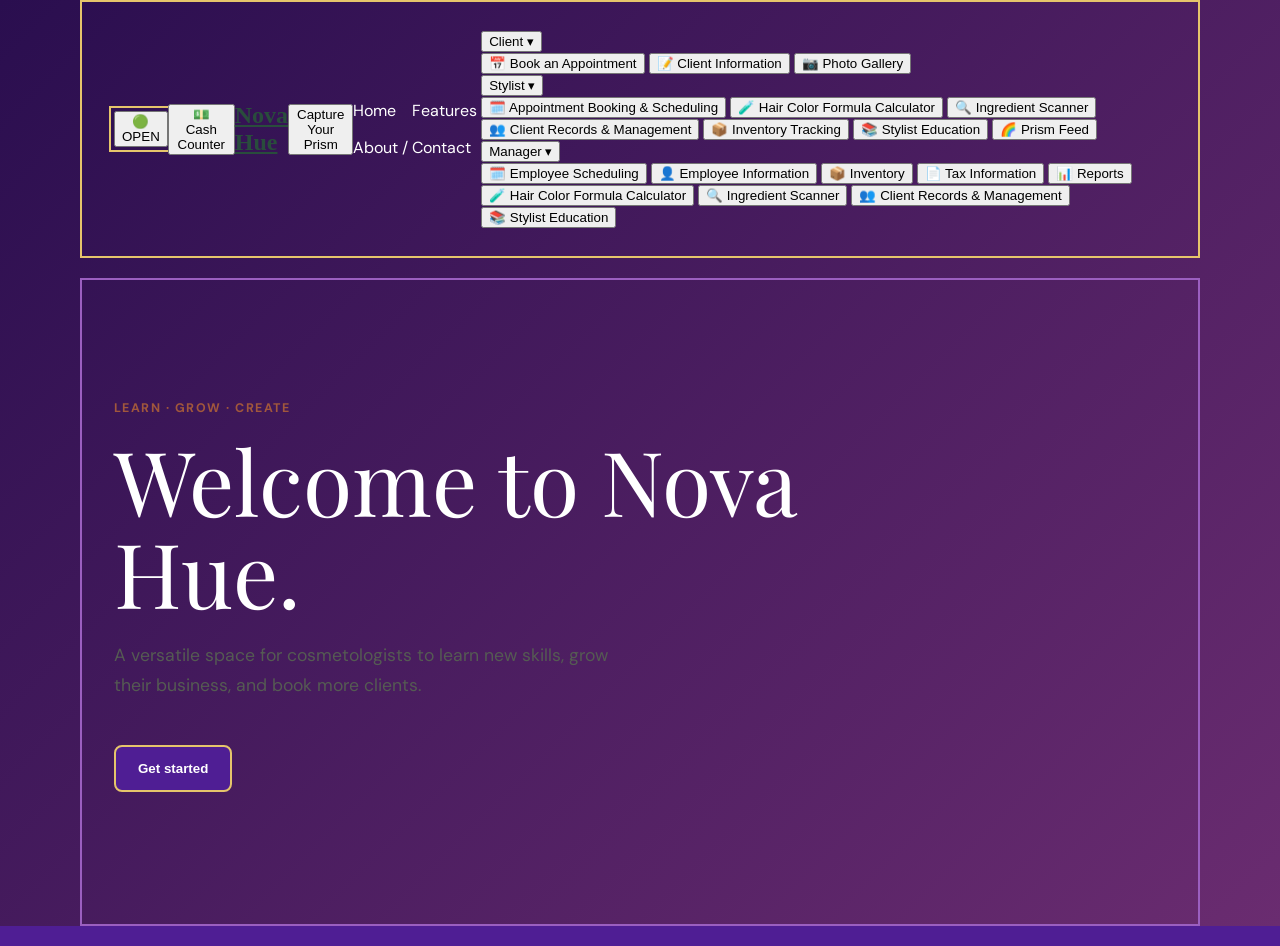
==== index.html @ be26454b "Update print statement from 'Hello' to 'Goodbye'" ====
<!DOCTYPE html>
<html lang="en">
<head>
  <meta charset="UTF-8">
  <meta name="viewport" content="width=device-width, initial-scale=1.0">
  <title>Nova Hue | Capture Your Prism</title>
  <link rel="stylesheet" href="style.css">
</head>
<body>
  <header>
    <button class="status-button" id="store-status-btn" type="button">
      🟢 <span id="status-text">OPEN</span>
    </button>
    <button class="cash-button" id="cash-counter-btn" type="button">
      💵 Cash Counter
    </button>
    <a class="brand" href="index.html">Nova Hue</a>
    <div class="tagline">
      <button id="open-gallery" type="button">Capture Your Prism</button>
    </div>
    <nav class="page-nav" aria-label="Site pages">
      <a href="index.html" aria-current="page">Home</a>
      <a href="features.html">Features</a>
      <a href="contact.html">About / Contact</a>
    </nav>
    <nav class="modes-container" aria-label="Feature menus">
      <div class="mode-item">
        <button class="mode-toggle" type="button" aria-expanded="false" aria-controls="client-dropdown">Client ▾</button>
        <div class="dropdown" id="client-dropdown">
          <button data-feature="booking">📅 Book an Appointment</button>
          <button data-feature="client">📝 Client Information</button>
          <button data-feature="gallery">📷 Photo Gallery</button>
        </div>
      </div>
      <div class="mode-item">
        <button class="mode-toggle" type="button" aria-expanded="false" aria-controls="stylist-dropdown">Stylist ▾</button>
        <div class="dropdown" id="stylist-dropdown">
          <button data-feature="booking">🗓️ Appointment Booking & Scheduling</button>
          <button data-feature="calculator">🧪 Hair Color Formula Calculator</button>
          <button data-feature="scanner">🔍 Ingredient Scanner</button>
          <button data-feature="records">👥 Client Records & Management</button>
          <button data-feature="inventory">📦 Inventory Tracking</button>
          <button data-feature="education">📚 Stylist Education</button>
          <button data-feature="feed">🌈 Prism Feed</button>
        </div>
      </div>
      <div class="mode-item">
        <button class="mode-toggle" type="button" aria-expanded="false" aria-controls="manager-dropdown">Manager ▾</button>
        <div class="dropdown" id="manager-dropdown">
          <button data-feature="schedule">🗓️ Employee Scheduling</button>
          <button data-feature="employees">👤 Employee Information</button>
          <button data-feature="inventory">📦 Inventory</button>
          <button data-feature="taxes">📄 Tax Information</button>
          <button data-feature="reports">📊 Reports</button>
          <button data-feature="calculator">🧪 Hair Color Formula Calculator</button>
          <button data-feature="scanner">🔍 Ingredient Scanner</button>
          <button data-feature="records">👥 Client Records & Management</button>
          <button data-feature="education">📚 Stylist Education</button>
        </div>
      </div>
    </nav>
  </header>

  <main>
    <p class="eyebrow">Learn · Grow · Create</p>
    <h1>Welcome to Nova Hue.</h1>
    <p class="intro">
      A versatile space for cosmetologists to learn new skills,
      grow their business, and book more clients.
    </p>
    <button class="button" id="get-started" type="button">Get started</button>
  </main>

  <div class="panel-backdrop" id="backdrop" hidden>
    <section class="panel" role="dialog" aria-modal="true" aria-labelledby="panel-title" tabindex="-1">
      <button class="close" id="close-panel" aria-label="Close dialog">✕</button>
      <h2 id="panel-title"></h2>
      <div id="panel-body"></div>
    </section>
  </div>

  <script>
    'use strict';

    // Local browser demo only. Do not store real client health,
    // payment, or private employee data here.
    const $ = id => document.getElementById(id);
    const backdrop = $('backdrop');
    const body = $('panel-body');

    const keys = {
      booking: 'novahue-demo-bookings',
      inventory: 'novahue-demo-inventory',
      employees: 'novahue-demo-employees',
      schedule: 'novahue-demo-shifts',
      feed: 'novahue-demo-posts',
      gallery: 'novahue-demo-gallery',
      records: 'novahue-demo-records',
      expenses: 'novahue-demo-expenses'
    };

    function load(k) {
      try {
        return JSON.parse(localStorage.getItem(keys[k])) || [];
      } catch {
        return [];
      }
    }

    function save(k, v) {
      try {
        localStorage.setItem(keys[k], JSON.stringify(v));
        return true;
      } catch {
        alert('Browser storage is full or unavailable. Your changes were not saved.');
        return false;
      }
    }

    function escapeHTML(s) {
      return String(s ?? '').replace(/[&<>"']/g, c => ({
        '&': '&amp;',
        '<': '&lt;',
        '>': '&gt;',
        '"': '&quot;',
        "'": '&#39;'
      }[c]));
    }

    function closeMenus() {
      document.querySelectorAll('.dropdown').forEach(m => m.classList.remove('open'));
      document.querySelectorAll('.mode-toggle').forEach(b => b.setAttribute('aria-expanded', 'false'));
    }

    document.querySelectorAll('.mode-toggle').forEach(btn => {
      btn.addEventListener('click', e => {
        e.stopPropagation();
        let menu = $(btn.getAttribute('aria-controls'));
        let open = menu.classList.contains('open');
        closeMenus();
        if (!open) {
          menu.classList.add('open');
          btn.setAttribute('aria-expanded', 'true');
        }
      });
    });

    document.addEventListener('click', e => {
      if (!e.target.closest('.mode-item')) closeMenus();
    });

    document.addEventListener('keydown', e => {
      if (e.key === 'Escape') {
        closeMenus();
        closePanel();
      }
      if (e.key === 'Tab' && backdrop.classList.contains('open')) {
        const items = [...backdrop.querySelectorAll('button,input,select,textarea,a[href],[tabindex]:not([tabindex="-1"])')]
          .filter(x => !x.disabled && x.getClientRects().length);
        if (items.length) {
          let first = items[0], last = items[items.length - 1];
          if (e.shiftKey && document.activeElement === first) {
            e.preventDefault();
            last.focus();
          } else if (!e.shiftKey && document.activeElement === last) {
            e.preventDefault();
            first.focus();
          }
        }
      }
    });

    let returnFocus = null;

    function openPanel(title, markup, setup) {
      returnFocus = document.activeElement;
      closeMenus();
      $('panel-title').textContent = title;
      body.innerHTML = markup;
      backdrop.hidden = false;
      backdrop.classList.add('open');
      document.body.style.overflow = 'hidden';
      if (setup) setup();
      $('close-panel').focus();
    }

    function closePanel() {
      if (!backdrop.classList.contains('open')) return;
      backdrop.classList.remove('open');
      backdrop.hidden = true;
      document.body.style.overflow = '';
      if (returnFocus && returnFocus.isConnected) returnFocus.focus();
    }

    $('close-panel').onclick = closePanel;
    backdrop.addEventListener('click', e => {
      if (e.target === backdrop) closePanel();
    });

    function field(label, id, type = 'text', required = true) {
      return `<label class="field"><span>${label}</span><input id="${id}" type="${type}" ${required ? 'required' : ''}></label>`;
    }

    function list(k, render) {
      return load(k).map((x, i) =>
        `<div class="item">${render(x)} <button class="secondary" data-delete="${i}">Delete</button></div>`
      ).join('') || '<p class="note">Nothing saved in this browser yet.</p>';
    }

    function deletions(k, rerender) {
      body.querySelectorAll('[data-delete]').forEach(b => {
        b.onclick = () => {
          let a = load(k);
          a.splice(Number(b.dataset.delete), 1);
          save(k, a);
          rerender();
        };
      });
    }

    function booking() {
      const render = () => openPanel('Appointment Booking', `
        <p class="note">Demo bookings are stored only in this browser. They do not reserve a real appointment.</p>
        <form id="booking-form">
          ${field('Name', 'b-name')}
          ${field('Date', 'b-date', 'date')}
          ${field('Time', 'b-time', 'time')}
          <label class="field"><span>Service</span>
            <select id="b-service">
              <option>Haircut</option><option>Hair Color</option>
              <option>Highlights</option><option>Consultation</option><option>Other</option>
            </select>
          </label>
          <button class="primary">Save Demo Booking</button>
        </form>
        <h3>Saved Appointments</h3>
        ${list('booking', x => `<strong>${escapeHTML(x.name)}</strong><p>${escapeHTML(x.date)} at ${escapeHTML(x.time)} — ${escapeHTML(x.service)}</p>`)}
      `, () => {
        $('b-date').min = new Date().toISOString().slice(0, 10);
        $('booking-form').onsubmit = e => {
          e.preventDefault();
          let x = {
            name: $('b-name').value.trim(),
            date: $('b-date').value,
            time: $('b-time').value,
            service: $('b-service').value
          };
          if (!x.name || !x.date || !x.time) return;
          save('booking', [...load('booking'), x]);
          render();
        };
        deletions('booking', render);
      });
      render();
    }

    function client() {
      openPanel('Client Information', `
        <p class="note">Privacy notice: This demo does not securely store personal or medical information. Do not enter real client allergies, medications, or other sensitive details.</p>
        <form id="client-form">
          ${field('Name (use a fictional name for testing)', 'c-name')}
          ${field('Email (demo only)', 'c-email', 'email', false)}
          ${field('Phone (demo only)', 'c-phone', 'tel', false)}
          <button class="primary">Save Demo Contact</button>
        </form>
        <p id="client-message" role="status"></p>
      `, () => {
        $('client-form').onsubmit = e => {
          e.preventDefault();
          const name = $('c-name').value.trim();
          if (!name) return;
          $('client-message').textContent = `Demo contact ${name} entered. Sensitive client information is not stored.`;
          $('client-form').reset();
        };
      });
    }

    function gallery() {
      openPanel('Capture Your Prism — Photo Gallery', `
        <p class="note">Choose hairstyle photos to preview. Photos stay on your device and are not uploaded.</p>
        <label class="photo-picker" for="photo-upload">Choose a Photo</label>
        <input class="visually-hidden-file" type="file" id="photo-upload" accept="image/*" multiple aria-describedby="photo-feedback">
        <p id="photo-feedback" role="status">No photos selected yet.</p>
        <div id="gallery-images" class="actions"></div>
      `, () => {
        $('photo-upload').onchange = e => {
          let count = 0;
          for (const f of e.target.files) {
            if (!f.type.startsWith('image/')) continue;
            const url = URL.createObjectURL(f);
            const img = document.createElement('img');
            img.src = url;
            img.alt = 'Selected hairstyle photo: ' + f.name;
            img.className = 'thumb';
            img.onload = () => URL.revokeObjectURL(url);
            $('gallery-images').append(img);
            count++;
          }
          $('photo-feedback').textContent = count ? `${count} photo(s) selected.` : 'No photos selected yet.';
        };
      });
    }

    function calculator() {
      openPanel('Hair Color Formula Calculator', `
        <p class="note">Mixing math only. Always follow the specific manufacturer's directions and safety guidance.</p>
        ${field('Color amount (grams)', 'color-g', 'number')}
        ${field('Developer ratio (parts developer per 1 part color)', 'dev-ratio', 'number')}
        <button class="primary" id="calculate">Calculate</button>
        <p id="calc-result" role="status"></p>
      `, () => {
        $('color-g').min = '0.01';
        $('color-g').step = 'any';
        $('dev-ratio').min = '0.01';
        $('dev-ratio').step = 'any';
        $('dev-ratio').value = '2';
        $('calculate').onclick = () => {
          let c = Number($('color-g').value), r = Number($('dev-ratio').value);
          $('calc-result').textContent = c > 0 && r > 0
            ? `Use ${c.toFixed(1)} g color + ${(c*r).toFixed(1)} g developer = ${(c*(1+r)).toFixed(1)} g total.`
            : 'Enter positive numbers for both fields.';
        };
      });
    }

    function scanner() {
      openPanel('Ingredient Scanner', `
        <p class="note">This is a manual ingredient search demo, not a verified product barcode scanner or safety assessment.</p>
        ${field('Paste an ingredient list', 'ingredient-list')}
        <button class="primary" id="scan">Find Common Ingredients</button>
        <div id="scan-results" role="status"></div>
      `, () => {
        $('scan').onclick = () => {
          let text = $('ingredient-list').value.toLowerCase();
          let terms = ['water','glycerin','dimethicone','fragrance','parfum','alcohol denat','hydrogen peroxide','ammonia','ppd','panthenol','citric acid'];
          let found = terms.filter(t => text.includes(t));
          $('scan-results').textContent = found.length
            ? `Found: ${found.join(', ')}. This is not an allergy or product-safety determination.`
            : 'No listed example ingredients matched. This does not mean the product is safe.';
        };
      });
    }

    function genericRecords(k, title, fields) {
      const render = () => openPanel(title, `
        <p class="note">Browser-only demo. Use fictional names and non-sensitive details; not suitable for real client or employee records.</p>
        <form id="generic-form">
          ${fields.map((f, i) => field(f, 'f' + i)).join('')}
          <button class="primary">Save Demo Entry</button>
        </form>
        <h3>Saved Entries</h3>
        ${list(k, x => fields.map((f, i) => `<p><strong>${escapeHTML(f)}:</strong> ${escapeHTML(x[i])}</p>`).join(''))}
      `, () => {
        $('generic-form').onsubmit = e => {
          e.preventDefault();
          const x = fields.map((_, i) => $('f' + i).value.trim());
          if (x.some(v => !v)) return;
          save(k, [...load(k), x]);
          render();
        };
        deletions(k, render);
      });
      render();
    }

    function feed() {
      const render = () => openPanel('Prism Feed', `
        <p class="note">Local demo feed. Posts stay in this browser; no public sharing or account system is connected.</p>
        <form id="post-form">
          <label class="field"><span>What's on your mind?</span>
            <textarea id="post-text" required></textarea>
          </label>
          <button class="primary">Post</button>
        </form>
        <h3>Posts</h3>
        ${list('feed', x => `<p>${escapeHTML(x.text)}</p><small>${escapeHTML(x.date)}</small>`)}
      `, () => {
        $('post-form').onsubmit = e => {
          e.preventDefault();
          let text = $('post-text').value.trim();
          if (!text) return;
          save('feed', [{text, date: new Date().toLocaleString()}, ...load('feed')]);
          render();
        };
        deletions('feed', render);
      });
      render();
    }

    function reports() {
      let bookings = load('booking'), inv = load('inventory'), shifts = load('schedule');
      openPanel('Reports', `
        <p class="note">Demo data from this browser only.</p>
        <div class="item">Appointments: <strong>${bookings.length}</strong></div>
        <div class="item">Inventory entries: <strong>${inv.length}</strong></div>
        <div class="item">Scheduled shifts: <strong>${shifts.length}</strong></div>
        <button class="secondary" id="export-report">Download CSV Summary</button>
      `, () => {
        $('export-report').onclick = () => {
          let csv = `Metric,Count\nAppointments,${bookings.length}\nInventory,${inv.length}\nShifts,${shifts.length}\n`;
          download('novahue-demo-report.csv', csv, 'text/csv');
        };
      });
    }

    function download(name, data, type) {
      const a = document.createElement('a');
      const url = URL.createObjectURL(new Blob([data], {type}));
      a.href = url;
      a.download = name;
      a.click();
      setTimeout(() => URL.revokeObjectURL(url), 1000);
    }

    function taxes() {
      const render = () => openPanel('Tax Information — Expense Tracker', `
        <p class="note">Demo bookkeeping only, not tax advice. Do not enter sensitive financial or taxpayer information.</p>
        <form id="expense-form">
          ${field('Expense description', 'expense-name')}
          ${field('Amount ($)', 'expense-amount', 'number')}
          <button class="primary">Add Expense</button>
        </form>
        <h3>Expenses</h3>
        ${list('expenses', x => `<strong>${escapeHTML(x.name)}</strong>: $${Number(x.amount).toFixed(2)}`)}
        <p><strong>Total: $${load('expenses').reduce((n, x) => n + Number(x.amount || 0), 0).toFixed(2)}</strong></p>
      `, () => {
        $('expense-amount').min = '0.01';
        $('expense-amount').step = '0.01';
        $('expense-form').onsubmit = e => {
          e.preventDefault();
          let name = $('expense-name').value.trim();
          let amount = Number($('expense-amount').value);
          if (!name || amount <= 0) return;
          save('expenses', [...load('expenses'), {name, amount}]);
          render();
        };
        deletions('expenses', render);
      });
      render();
    }

    function education() {
      openPanel('Stylist Education', `
        <p>Explore professional learning topics:</p>
        <div class="item"><strong>Color theory</strong><p>Levels, underlying pigment, tone, and formulation fundamentals.</p></div>
        <div class="item"><strong>Consultations</strong><p>Goals, hair history, strand testing, and realistic maintenance plans.</p></div>
        <div class="item"><strong>Salon operations</strong><p>Inventory, appointment scheduling, and client communication.</p></div>
        <p class="note">Educational course videos and CE-credit verification require a future content platform.</p>
      `);
    }

    function cash() {
      openPanel('Cash Counter', `
        <p class="note">Count cash denominations; nothing is sent to a bank or payment system.</p>
        <form id="cash-form">
          ${[100,50,20,10,5,1].map(n => field(`$${n} bills`, `bill-${n}`, 'number', false)).join('')}
          ${[.25,.10,.05,.01].map((n,i) => field(`${Math.round(n*100)}¢ coins`, `coin-${i}`, 'number', false)).join('')}
          <button class="primary">Calculate Total</button>
        </form>
        <p id="cash-total" role="status"></p>
      `, () => {
        $('cash-form').onsubmit = e => {
          e.preventDefault();
          let total = [100,50,20,10,5,1].reduce((a,n) => a + n*Math.max(0,Number($(`bill-${n}`).value)||0),0)
            + [.25,.10,.05,.01].reduce((a,n,i) => a + n*Math.max(0,Number($(`coin-${i}`).value)||0),0);
          $('cash-total').textContent = `Total cash: $${total.toFixed(2)}`;
        };
      });
    }

    const features = {
      booking,
      client,
      gallery,
      calculator,
      scanner,
      records: () => genericRecords('records', 'Client Records — Demo', ['Fictional client name', 'Non-sensitive service note']),
      inventory: () => genericRecords('inventory', 'Inventory Tracking', ['Product name', 'Quantity']),
      education,
      feed,
      schedule: () => genericRecords('schedule', 'Employee Scheduling', ['Fictional employee name', 'Shift date (YYYY-MM-DD)', 'Shift time']),
      employees: () => genericRecords('employees', 'Employee Information', ['Fictional employee name', 'Role']),
      taxes,
      reports
    };

    document.querySelectorAll('[data-feature]').forEach(b =>
      b.addEventListener('click', () => features[b.dataset.feature]())
    );

    $('open-gallery').onclick = gallery;
    $('get-started').onclick = booking;
    $('cash-counter-btn').onclick = cash;

    let isOpen = true;
    $('store-status-btn').onclick = () => {
      isOpen = !isOpen;
      $('status-text').textContent = isOpen ? 'OPEN' : 'CLOSED';
      $('store-status-btn').firstChild.textContent = isOpen ? '🟢 ' : '🔴 ';
    };
  </script>
</body>
</html>
---- style.css ----
@import url('https://fonts.googleapis.com/css2?family=DM+Sans:wght@400;500;600;700&family=Playfair+Display:wght@400;600;700&display=swap');
body {
  
background-color: #9B5FC0;
}

h1 {
color: #FFFFFF;
}


  :root {
            color-scheme: light;
            font-family: "DM Sans", sans-serif;
            color: #20211d;
            background: #4f1e94;
        }

        * {
            box-sizing: border-box;
        }

        body {
            min-height: 100vh;
            margin: 0;
            background: linear-gradient(120deg, #f5f3ed 0 62%, #e7eee5 62% 100%);
        }

        header {
            display: flex;
            align-items: center;
            justify-content: space-between;
            max-width: 1120px;
            margin: 0 auto;
            padding: 28px 32px;
        }

        .brand {
            color: #294d3c;
            font-family: Georgia, serif;
            font-size: 1.5rem;
            font-weight: bold;
        }

        .tagline {
            color: #5c6259;
            font-size: 0.9rem;
        }

        main {
            display: grid;
            min-height: 72vh;
            max-width: 1120px;
            margin: 0 auto;
            padding: 48px 32px 88px;
            align-content: center;
        }

        .eyebrow {
            margin: 0 0 18px;
            color: #a1573c;
            font-size: 0.78rem;
            font-weight: bold;
            letter-spacing: 0.12em;
            text-transform: uppercase;
        }

        h1 {
            max-width: 700px;
            margin: 0;
            color: #294d3c;
            font-family: 'Playfair Display',serif;
            font-size: clamp(3rem, 7vw, 5.8rem);
            font-weight: normal;
            line-height: 1.02;
        }

        .intro {
            max-width: 520px;
            margin: 24px 0 32px;
            color: #555b53;
            font-size: 1.1rem;
            line-height: 1.7;
        }

        .button {
            display: inline-block;
            width: fit-content;
            padding: 14px 22px;
            border-radius: 3px;
            background: #a1573c;
            color: white;
            font-weight: bold;
            text-decoration: none;
        }

        .button:hover {
            background: #85442f;
        }

        @media (max-width: 560px) {
            header {
                align-items: flex-start;
                flex-direction: column;
                gap: 6px;
                padding: 22px 24px;
            }

            main {
                min-height: 76vh;
                padding: 48px 24px 64px;
            }

            .intro {
                font-size: 1rem;
            }
        }
/* NovaHue Purple and Gold Theme */
:root {
--amethyst: #4F1E94;
--lavender: #9B5FC0;
--gold: #E6C56B;
--white: #FFFFFF;
}

/* Type Selectors */
body {
background: linear-gradient(135deg, #2A0E4F, #6A2C70);
color: var(--white);
}

h1 {
color: var(--white);
}

/* Box Model: Element 1 */
header {
border: 2px solid var(--gold);
padding: 28px 32px;
margin: 0 auto;
}

/* Box Model: Element 2 */
main {
border: 2px solid var(--lavender);
padding: 48px 32px;
margin: 20px auto;
}

/* Class Selector and Box Model: Element 3 */
.button {
background-color: var(--amethyst);
color: var(--white);

    border: 2px solid var(--gold);

    padding: 14px 22px;

    margin: 12px 0;

    border-radius: 8px;

}

.button:hover {

    background-color: var(--lavender);

}

/* ID Selector */

#store-status-btn {

    outline: 2px solid var(--gold);

    outline-offset: 3px;

}
@media (max-width: 768px) {
nav {
flex-direction: column;
}
  header {
text-align: center;
}
}
@media (max-width: 768px) {
header {
flex-direction: column !important;
align-items: stretch !important;
gap: 12px !important;
padding: 16px !important;
box-sizing: border-box;
}

header .tagline {
margin-right: 0 !important;
}

.modes-container {
display: flex !important;
flex-direction: column !important;
align-items: stretch !important;
width: 100%;
padding-left: 0 !important;
margin-left: 0 !important;
box-sizing: border-box;
}

.mode-item {
width: 100%;
box-sizing: border-box;
text-align: center;
}

.client-dropdown,
.stylist-dropdown,
.manager-dropdown {
position: static !important;
width: 100% !important;
max-width: 100%;
box-sizing: border-box;
white-space: normal;
}
}

@media (min-width: 600px) and (max-width: 768px) {
header {
padding: 20px !important;
gap: 16px !important;
}

.modes-container {
display: flex !important;
flex-direction: row !important;
flex-wrap: wrap !important;
justify-content: center !important;
gap: 12px !important;
}

.mode-item {
flex: 1 1 150px;
width: auto !important;
max-width: 220px;
}

main {
padding: 30px !important;
}
}

/* NovaHue Features Page */

.features-page {
display: block;
max-width: 1120px;
margin: 0 auto;
padding: 48px 24px;
color: white;
}

.features-page h1 {
font-size: 2.5rem;
color: white;
}

.features-grid {
display: grid;
grid-template-columns: repeat(3, minmax(0, 1fr));
gap: 24px;
margin-top: 32px;
}

.feature-card {
background: rgba(50, 0, 80, 0.85);
border: 2px solid #d4af37;
border-radius: 12px;
padding: 24px;
color: white;
}

.feature-card h2 {
color: #f5d76e;
font-size: 1.3rem;
}

.page-nav {
display: flex;
flex-wrap: wrap;
gap: 16px;
}

.page-nav a {
color: white;
text-decoration: none;
}

.page-nav a:hover {
color: #f5d76e;
}

/* Tablet Layout */
@media (min-width: 600px) and (max-width: 900px) {
.features-grid {
grid-template-columns: repeat(2, minmax(0, 1fr));
}
}

/* Mobile Layout */
@media (max-width: 599px) {
.features-grid {
grid-template-columns: 1fr;
}

.features-page {
padding: 24px 16px;
}

.page-nav {
flex-direction: column;
align-items: center;
}
}
@media (max-width: 599px) {
.features-page {
  padding: 16px;
}
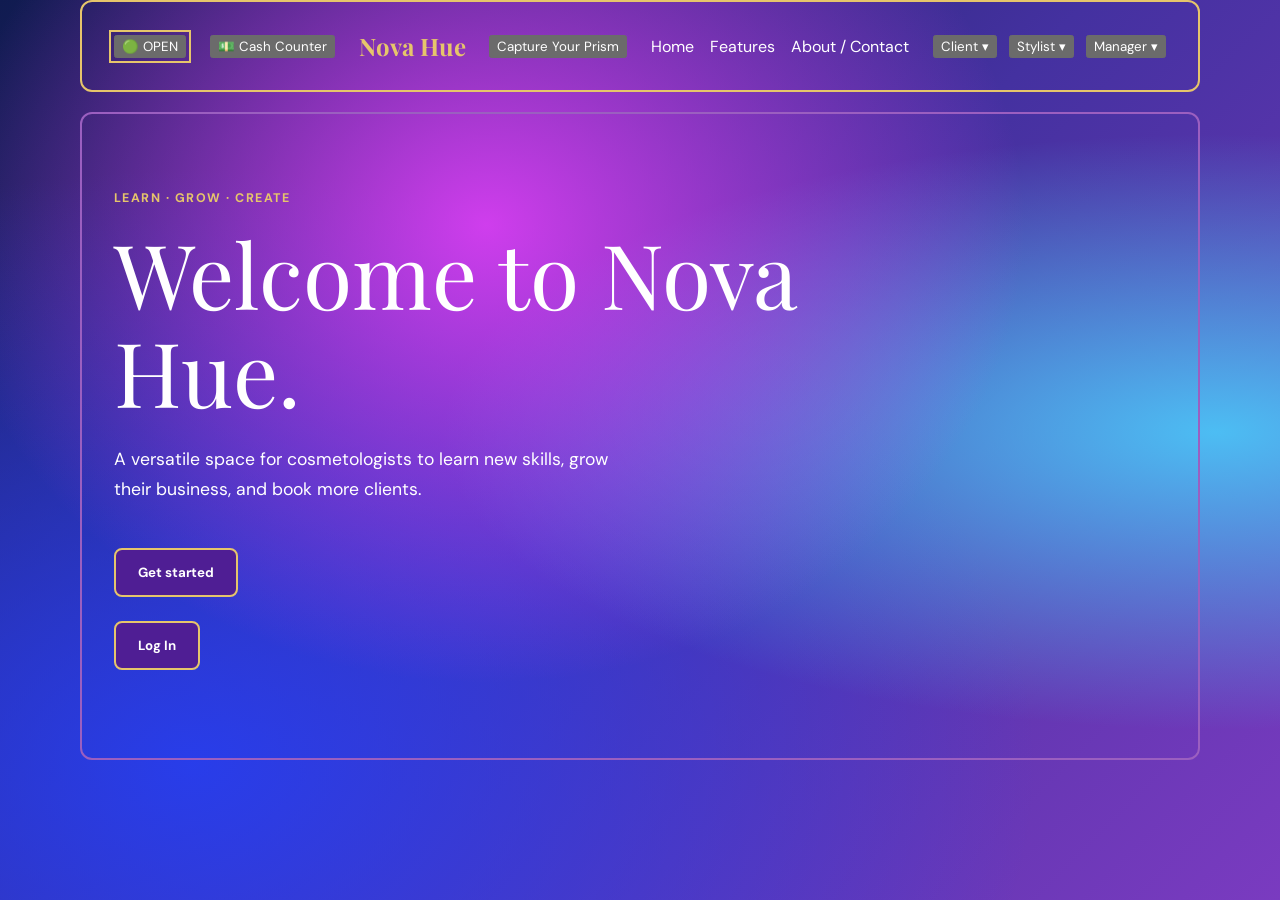
==== commit 1fd188ca: "Fix login button HTML syntax" ====
--- a/index.html
+++ b/index.html
@@ -21,7 +21,7 @@
     <nav class="page-nav" aria-label="Site pages">
       <a href="index.html" aria-current="page">Home</a>
       <a href="features.html">Features</a>
-      <a href="contact.html">About / Contact</a>
+      <a href="about.html">About / Contact </a>
     </nav>
     <nav class="modes-container" aria-label="Feature menus">
       <div class="mode-item">
@@ -69,6 +69,8 @@
       grow their business, and book more clients.
     </p>
     <button class="button" id="get-started" type="button">Get started</button>
+    <button class="button" id"login-button" type="button"> Log In</button>
+    
   </main>
 
   <div class="panel-backdrop" id="backdrop" hidden>
--- a/style.css
+++ b/style.css
@@ -1,268 +1,228 @@
 @import url('https://fonts.googleapis.com/css2?family=DM+Sans:wght@400;500;600;700&family=Playfair+Display:wght@400;600;700&display=swap');
-body {
-  
-background-color: #9B5FC0;
-}
-
-h1 {
-color: #FFFFFF;
-}
-
-
-  :root {
-            color-scheme: light;
-            font-family: "DM Sans", sans-serif;
-            color: #20211d;
-            background: #4f1e94;
-        }
-
-        * {
-            box-sizing: border-box;
-        }
-
-        body {
-            min-height: 100vh;
-            margin: 0;
-            background: linear-gradient(120deg, #f5f3ed 0 62%, #e7eee5 62% 100%);
-        }
-
-        header {
-            display: flex;
-            align-items: center;
-            justify-content: space-between;
-            max-width: 1120px;
-            margin: 0 auto;
-            padding: 28px 32px;
-        }
-
-        .brand {
-            color: #294d3c;
-            font-family: Georgia, serif;
-            font-size: 1.5rem;
-            font-weight: bold;
-        }
-
-        .tagline {
-            color: #5c6259;
-            font-size: 0.9rem;
-        }
-
-        main {
-            display: grid;
-            min-height: 72vh;
-            max-width: 1120px;
-            margin: 0 auto;
-            padding: 48px 32px 88px;
-            align-content: center;
-        }
-
-        .eyebrow {
-            margin: 0 0 18px;
-            color: #a1573c;
-            font-size: 0.78rem;
-            font-weight: bold;
-            letter-spacing: 0.12em;
-            text-transform: uppercase;
-        }
-
-        h1 {
-            max-width: 700px;
-            margin: 0;
-            color: #294d3c;
-            font-family: 'Playfair Display',serif;
-            font-size: clamp(3rem, 7vw, 5.8rem);
-            font-weight: normal;
-            line-height: 1.02;
-        }
-
-        .intro {
-            max-width: 520px;
-            margin: 24px 0 32px;
-            color: #555b53;
-            font-size: 1.1rem;
-            line-height: 1.7;
-        }
-
-        .button {
-            display: inline-block;
-            width: fit-content;
-            padding: 14px 22px;
-            border-radius: 3px;
-            background: #a1573c;
-            color: white;
-            font-weight: bold;
-            text-decoration: none;
-        }
-
-        .button:hover {
-            background: #85442f;
-        }
-
-        @media (max-width: 560px) {
-            header {
-                align-items: flex-start;
-                flex-direction: column;
-                gap: 6px;
-                padding: 22px 24px;
-            }
-
-            main {
-                min-height: 76vh;
-                padding: 48px 24px 64px;
-            }
-
-            .intro {
-                font-size: 1rem;
-            }
-        }
-/* NovaHue Purple and Gold Theme */
+
+/* NovaHue Colors */
 :root {
+color-scheme: dark;
 --amethyst: #4F1E94;
 --lavender: #9B5FC0;
 --gold: #E6C56B;
 --white: #FFFFFF;
-}
-
-/* Type Selectors */
+--deep-blue: #111B4C;
+--deep-purple: #2A0E4F;
+}
+
+* {
+box-sizing: border-box;
+}
+
+html {
+min-height: 100%;
+}
+
 body {
-background: linear-gradient(135deg, #2A0E4F, #6A2C70);
-color: var(--white);
+min-height: 100vh;
+margin: 0;
+font-family: "DM Sans", sans-serif;
+color: var(--white);
+background:
+radial-gradient(ellipse at 38% 25%, rgba(235, 65, 255, 0.85) 0%, transparent 48%),
+radial-gradient(ellipse at 95% 48%, rgba(73, 213, 255, 0.85) 0%, transparent 45%),
+radial-gradient(ellipse at 15% 85%, rgba(35, 65, 255, 0.8) 0%, transparent 55%),
+linear-gradient(135deg, #101B50 0%, #4431A0 50%, #7A3BC0 100%);
+background-attachment: fixed;
+}
+
+/* Header */
+header,
+.site-header {
+display: flex;
+align-items: center;
+justify-content: space-between;
+flex-wrap: wrap;
+gap: 16px;
+max-width: 1120px;
+margin: 0 auto;
+padding: 28px 32px;
+border: 2px solid var(--gold);
+border-radius: 12px;
+}
+
+.brand {
+color: var(--gold);
+font-family: "Playfair Display", serif;
+font-size: 1.5rem;
+font-weight: bold;
+text-decoration: none;
+}
+
+.tagline {
+color: var(--white);
+font-size: 0.9rem;
+}
+
+/* Navigation */
+nav,
+.page-nav {
+display: flex;
+align-items: center;
+flex-wrap: wrap;
+gap: 16px;
+}
+
+nav a,
+.page-nav a {
+color: var(--white);
+text-decoration: none;
+}
+
+nav a:hover,
+.page-nav a:hover {
+color: var(--gold);
+}
+
+/* Main Content */
+main {
+display: grid;
+align-content: center;
+min-height: 72vh;
+max-width: 1120px;
+margin: 20px auto;
+padding: 48px 32px;
+border: 2px solid var(--lavender);
+border-radius: 12px;
+}
+
+.eyebrow {
+margin: 0 0 18px;
+color: var(--gold);
+font-size: 0.78rem;
+font-weight: bold;
+letter-spacing: 0.12em;
+text-transform: uppercase;
 }
 
 h1 {
-color: var(--white);
-}
-
-/* Box Model: Element 1 */
-header {
+max-width: 700px;
+margin: 0;
+color: var(--white);
+font-family: "Playfair Display", serif;
+font-size: clamp(3rem, 7vw, 5.8rem);
+font-weight: normal;
+line-height: 1.1;
+}
+
+h2,
+h3 {
+color: var(--gold);
+}
+
+.intro {
+max-width: 520px;
+margin: 24px 0 32px;
+color: var(--white);
+font-size: 1.1rem;
+line-height: 1.7;
+}
+
+/* Buttons */
+.button {
+display: inline-block;
+width: fit-content;
+margin: 12px 0;
+padding: 14px 22px;
+background: var(--amethyst);
+color: var(--white);
 border: 2px solid var(--gold);
-padding: 28px 32px;
-margin: 0 auto;
-}
-
-/* Box Model: Element 2 */
-main {
-border: 2px solid var(--lavender);
-padding: 48px 32px;
-margin: 20px auto;
-}
-
-/* Class Selector and Box Model: Element 3 */
-.button {
-background-color: var(--amethyst);
-color: var(--white);
-
-    border: 2px solid var(--gold);
-
-    padding: 14px 22px;
-
-    margin: 12px 0;
-
-    border-radius: 8px;
-
+border-radius: 8px;
+font-weight: bold;
+text-decoration: none;
+cursor: pointer;
 }
 
 .button:hover {
-
-    background-color: var(--lavender);
-
-}
-
-/* ID Selector */
+background: var(--lavender);
+}
+
+button {
+font-family: inherit;
+}
 
 #store-status-btn {
-
-    outline: 2px solid var(--gold);
-
-    outline-offset: 3px;
-
-}
-@media (max-width: 768px) {
-nav {
-flex-direction: column;
-}
-  header {
-text-align: center;
-}
-}
-@media (max-width: 768px) {
-header {
-flex-direction: column !important;
-align-items: stretch !important;
-gap: 12px !important;
-padding: 16px !important;
-box-sizing: border-box;
-}
-
-header .tagline {
-margin-right: 0 !important;
-}
-
+outline: 2px solid var(--gold);
+outline-offset: 3px;
+}
+
+/* Dropdown Menus */
 .modes-container {
-display: flex !important;
-flex-direction: column !important;
-align-items: stretch !important;
-width: 100%;
-padding-left: 0 !important;
-margin-left: 0 !important;
-box-sizing: border-box;
+display: flex;
+align-items: center;
+flex-wrap: wrap;
+gap: 12px;
 }
 
 .mode-item {
-width: 100%;
-box-sizing: border-box;
-text-align: center;
-}
-
+position: relative;
+}
+
+.dropdown,
 .client-dropdown,
 .stylist-dropdown,
 .manager-dropdown {
-position: static !important;
-width: 100% !important;
-max-width: 100%;
-box-sizing: border-box;
-white-space: normal;
-}
-}
-
-@media (min-width: 600px) and (max-width: 768px) {
-header {
-padding: 20px !important;
-gap: 16px !important;
-}
-
-.modes-container {
-display: flex !important;
-flex-direction: row !important;
-flex-wrap: wrap !important;
-justify-content: center !important;
-gap: 12px !important;
-}
-
-.mode-item {
-flex: 1 1 150px;
-width: auto !important;
-max-width: 220px;
-}
-
-main {
-padding: 30px !important;
-}
-}
-
-/* NovaHue Features Page */
-
+display: none;
+position: absolute;
+top: 100%;
+left: 0;
+min-width: 220px;
+padding: 12px;
+background: var(--deep-purple);
+border: 2px solid var(--gold);
+border-radius: 10px;
+z-index: 100;
+box-shadow: 0 8px 20px rgba(0, 0, 0, 0.3);
+}
+
+.dropdown.open,
+.client-dropdown.open,
+.stylist-dropdown.open,
+.manager-dropdown.open {
+display: flex;
+flex-direction: column;
+gap: 8px;
+}
+
+.dropdown button,
+.client-dropdown button,
+.stylist-dropdown button,
+.manager-dropdown button {
+width: 100%;
+padding: 10px;
+color: var(--white);
+background: var(--amethyst);
+border: 1px solid var(--gold);
+border-radius: 6px;
+cursor: pointer;
+}
+
+.dropdown button:hover,
+.client-dropdown button:hover,
+.stylist-dropdown button:hover,
+.manager-dropdown button:hover {
+background: var(--lavender);
+}
+
+/* Features and About Pages */
 .features-page {
 display: block;
 max-width: 1120px;
-margin: 0 auto;
+margin: 20px auto;
 padding: 48px 24px;
-color: white;
+color: var(--white);
 }
 
 .features-page h1 {
-font-size: 2.5rem;
-color: white;
+max-width: none;
+font-size: clamp(2rem, 5vw, 3rem);
+color: var(--white);
 }
 
 .features-grid {
@@ -273,31 +233,29 @@
 }
 
 .feature-card {
+padding: 24px;
 background: rgba(50, 0, 80, 0.85);
-border: 2px solid #d4af37;
+border: 2px solid var(--gold);
 border-radius: 12px;
+color: var(--white);
+}
+
+.feature-card h2 {
+margin-top: 0;
+color: var(--gold);
+font-size: 1.3rem;
+}
+
+.feature-card p {
+color: var(--white);
+line-height: 1.7;
+}
+
+/* Footer */
+footer {
 padding: 24px;
-color: white;
-}
-
-.feature-card h2 {
-color: #f5d76e;
-font-size: 1.3rem;
-}
-
-.page-nav {
-display: flex;
-flex-wrap: wrap;
-gap: 16px;
-}
-
-.page-nav a {
-color: white;
-text-decoration: none;
-}
-
-.page-nav a:hover {
-color: #f5d76e;
+color: var(--white);
+text-align: center;
 }
 
 /* Tablet Layout */
@@ -308,6 +266,55 @@
 }
 
 /* Mobile Layout */
+@media (max-width: 768px) {
+header,
+.site-header {
+flex-direction: column;
+align-items: stretch;
+gap: 12px;
+padding: 16px;
+}
+
+.tagline {
+margin-right: 0;
+text-align: center;
+}
+
+.modes-container {
+flex-direction: column;
+align-items: stretch;
+width: 100%;
+gap: 12px;
+}
+
+.mode-item {
+width: 100%;
+text-align: center;
+}
+
+.dropdown,
+.client-dropdown,
+.stylist-dropdown,
+.manager-dropdown {
+position: static;
+width: 100%;
+max-width: 100%;
+min-width: 0;
+white-space: normal;
+}
+
+nav,
+.page-nav {
+justify-content: center;
+}
+
+main {
+min-height: auto;
+padding: 30px 20px;
+}
+}
+
+/* Small Phone Layout */
 @media (max-width: 599px) {
 .features-grid {
 grid-template-columns: 1fr;
@@ -321,10 +328,26 @@
 flex-direction: column;
 align-items: center;
 }
-}
-@media (max-width: 599px) {
-.features-page {
-  padding: 16px;
-}
-  
-  
+
+h1 {
+font-size: clamp(2.5rem, 10vw, 4rem);
+}
+
+.intro {
+font-size: 1rem;
+}
+}
+/* Nova Hue glowing supernova background */
+.hero {
+background:
+radial-gradient(
+ellipse at 43% 42%,
+rgba(255, 104, 226, 0.95) 0%,
+rgba(182, 67, 244, 0.85) 23%,
+rgba(103, 74, 225, 0.78) 47%,
+rgba(42, 93, 197, 0.85) 73%,
+#14245d 100%
+);
+}
+
+
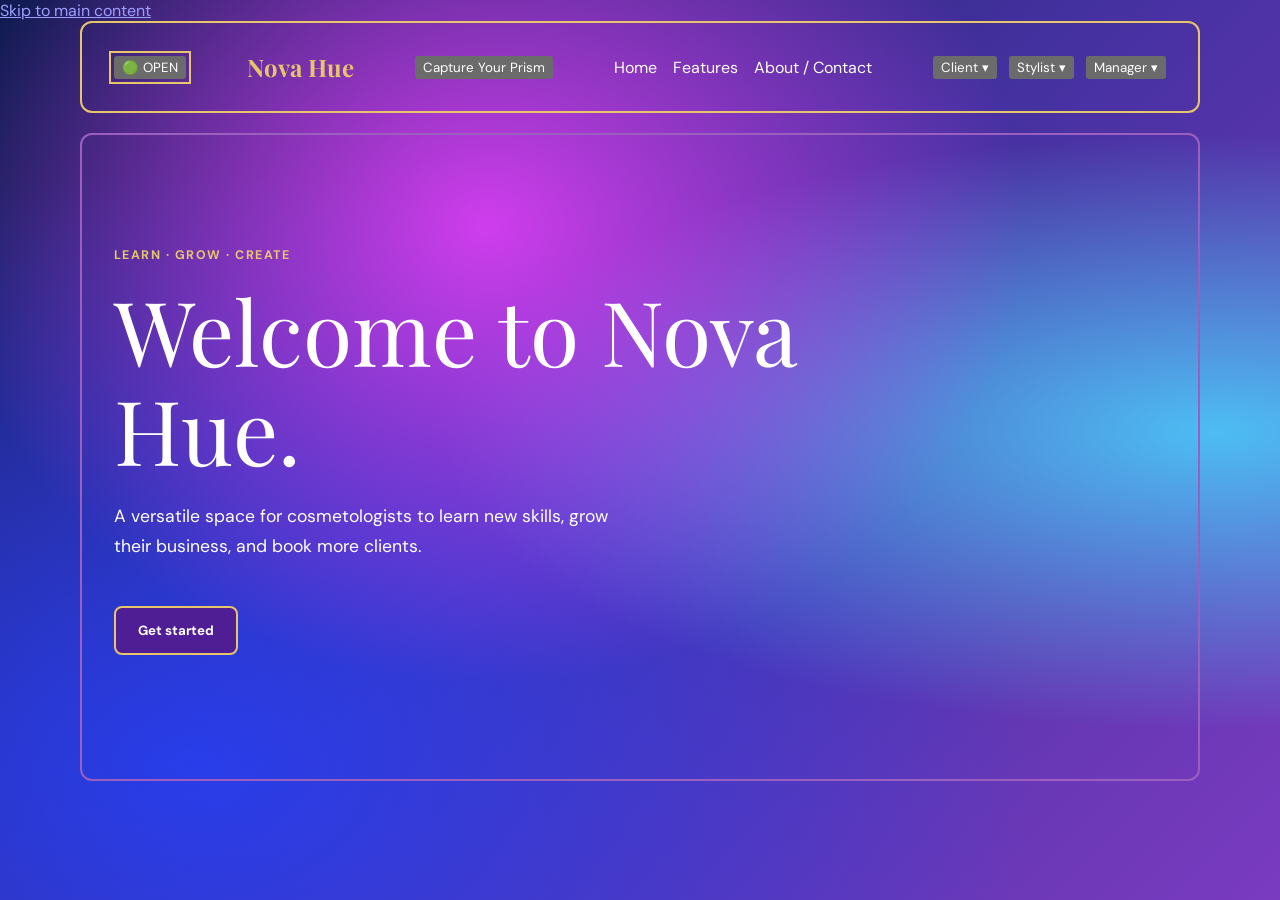
==== commit 4f3544d0: "Update fmt.Println message from 'Hello' to 'Goodbye'" ====
--- a/index.html
+++ b/index.html
@@ -1,506 +1,498 @@
 <!DOCTYPE html>
 <html lang="en">
 <head>
-  <meta charset="UTF-8">
-  <meta name="viewport" content="width=device-width, initial-scale=1.0">
-  <title>Nova Hue | Capture Your Prism</title>
-  <link rel="stylesheet" href="style.css">
+<meta charset="UTF-8">
+<meta name="viewport" content="width=device-width, initial-scale=1.0">
+<title>Nova Hue | Capture Your Prism</title>
+<link rel="stylesheet" href="style.css">
+<link rel="stylesheet" href="accessibility.css">
 </head>
 <body>
-  <header>
-    <button class="status-button" id="store-status-btn" type="button">
-      🟢 <span id="status-text">OPEN</span>
-    </button>
-    <button class="cash-button" id="cash-counter-btn" type="button">
-      💵 Cash Counter
-    </button>
-    <a class="brand" href="index.html">Nova Hue</a>
-    <div class="tagline">
-      <button id="open-gallery" type="button">Capture Your Prism</button>
-    </div>
-    <nav class="page-nav" aria-label="Site pages">
-      <a href="index.html" aria-current="page">Home</a>
-      <a href="features.html">Features</a>
-      <a href="about.html">About / Contact </a>
-    </nav>
-    <nav class="modes-container" aria-label="Feature menus">
-      <div class="mode-item">
-        <button class="mode-toggle" type="button" aria-expanded="false" aria-controls="client-dropdown">Client ▾</button>
-        <div class="dropdown" id="client-dropdown">
-          <button data-feature="booking">📅 Book an Appointment</button>
-          <button data-feature="client">📝 Client Information</button>
-          <button data-feature="gallery">📷 Photo Gallery</button>
-        </div>
-      </div>
-      <div class="mode-item">
-        <button class="mode-toggle" type="button" aria-expanded="false" aria-controls="stylist-dropdown">Stylist ▾</button>
-        <div class="dropdown" id="stylist-dropdown">
-          <button data-feature="booking">🗓️ Appointment Booking & Scheduling</button>
-          <button data-feature="calculator">🧪 Hair Color Formula Calculator</button>
-          <button data-feature="scanner">🔍 Ingredient Scanner</button>
-          <button data-feature="records">👥 Client Records & Management</button>
-          <button data-feature="inventory">📦 Inventory Tracking</button>
-          <button data-feature="education">📚 Stylist Education</button>
-          <button data-feature="feed">🌈 Prism Feed</button>
-        </div>
-      </div>
-      <div class="mode-item">
-        <button class="mode-toggle" type="button" aria-expanded="false" aria-controls="manager-dropdown">Manager ▾</button>
-        <div class="dropdown" id="manager-dropdown">
-          <button data-feature="schedule">🗓️ Employee Scheduling</button>
-          <button data-feature="employees">👤 Employee Information</button>
-          <button data-feature="inventory">📦 Inventory</button>
-          <button data-feature="taxes">📄 Tax Information</button>
-          <button data-feature="reports">📊 Reports</button>
-          <button data-feature="calculator">🧪 Hair Color Formula Calculator</button>
-          <button data-feature="scanner">🔍 Ingredient Scanner</button>
-          <button data-feature="records">👥 Client Records & Management</button>
-          <button data-feature="education">📚 Stylist Education</button>
-        </div>
-      </div>
-    </nav>
-  </header>
-
-  <main>
-    <p class="eyebrow">Learn · Grow · Create</p>
-    <h1>Welcome to Nova Hue.</h1>
-    <p class="intro">
-      A versatile space for cosmetologists to learn new skills,
-      grow their business, and book more clients.
-    </p>
-    <button class="button" id="get-started" type="button">Get started</button>
-    <button class="button" id"login-button" type="button"> Log In</button>
-    
-  </main>
-
-  <div class="panel-backdrop" id="backdrop" hidden>
-    <section class="panel" role="dialog" aria-modal="true" aria-labelledby="panel-title" tabindex="-1">
-      <button class="close" id="close-panel" aria-label="Close dialog">✕</button>
-      <h2 id="panel-title"></h2>
-      <div id="panel-body"></div>
-    </section>
-  </div>
-
-  <script>
-    'use strict';
-
-    // Local browser demo only. Do not store real client health,
-    // payment, or private employee data here.
-    const $ = id => document.getElementById(id);
-    const backdrop = $('backdrop');
-    const body = $('panel-body');
-
-    const keys = {
-      booking: 'novahue-demo-bookings',
-      inventory: 'novahue-demo-inventory',
-      employees: 'novahue-demo-employees',
-      schedule: 'novahue-demo-shifts',
-      feed: 'novahue-demo-posts',
-      gallery: 'novahue-demo-gallery',
-      records: 'novahue-demo-records',
-      expenses: 'novahue-demo-expenses'
-    };
-
-    function load(k) {
-      try {
-        return JSON.parse(localStorage.getItem(keys[k])) || [];
-      } catch {
-        return [];
-      }
-    }
-
-    function save(k, v) {
-      try {
-        localStorage.setItem(keys[k], JSON.stringify(v));
-        return true;
-      } catch {
-        alert('Browser storage is full or unavailable. Your changes were not saved.');
-        return false;
-      }
-    }
-
-    function escapeHTML(s) {
-      return String(s ?? '').replace(/[&<>"']/g, c => ({
-        '&': '&amp;',
-        '<': '&lt;',
-        '>': '&gt;',
-        '"': '&quot;',
-        "'": '&#39;'
-      }[c]));
-    }
-
-    function closeMenus() {
-      document.querySelectorAll('.dropdown').forEach(m => m.classList.remove('open'));
-      document.querySelectorAll('.mode-toggle').forEach(b => b.setAttribute('aria-expanded', 'false'));
-    }
-
-    document.querySelectorAll('.mode-toggle').forEach(btn => {
-      btn.addEventListener('click', e => {
-        e.stopPropagation();
-        let menu = $(btn.getAttribute('aria-controls'));
-        let open = menu.classList.contains('open');
-        closeMenus();
-        if (!open) {
-          menu.classList.add('open');
-          btn.setAttribute('aria-expanded', 'true');
-        }
-      });
-    });
-
-    document.addEventListener('click', e => {
-      if (!e.target.closest('.mode-item')) closeMenus();
-    });
-
-    document.addEventListener('keydown', e => {
-      if (e.key === 'Escape') {
-        closeMenus();
-        closePanel();
-      }
-      if (e.key === 'Tab' && backdrop.classList.contains('open')) {
-        const items = [...backdrop.querySelectorAll('button,input,select,textarea,a[href],[tabindex]:not([tabindex="-1"])')]
-          .filter(x => !x.disabled && x.getClientRects().length);
-        if (items.length) {
-          let first = items[0], last = items[items.length - 1];
-          if (e.shiftKey && document.activeElement === first) {
-            e.preventDefault();
-            last.focus();
-          } else if (!e.shiftKey && document.activeElement === last) {
-            e.preventDefault();
-            first.focus();
-          }
-        }
-      }
-    });
-
-    let returnFocus = null;
-
-    function openPanel(title, markup, setup) {
-      returnFocus = document.activeElement;
-      closeMenus();
-      $('panel-title').textContent = title;
-      body.innerHTML = markup;
-      backdrop.hidden = false;
-      backdrop.classList.add('open');
-      document.body.style.overflow = 'hidden';
-      if (setup) setup();
-      $('close-panel').focus();
-    }
-
-    function closePanel() {
-      if (!backdrop.classList.contains('open')) return;
-      backdrop.classList.remove('open');
-      backdrop.hidden = true;
-      document.body.style.overflow = '';
-      if (returnFocus && returnFocus.isConnected) returnFocus.focus();
-    }
-
-    $('close-panel').onclick = closePanel;
-    backdrop.addEventListener('click', e => {
-      if (e.target === backdrop) closePanel();
-    });
-
-    function field(label, id, type = 'text', required = true) {
-      return `<label class="field"><span>${label}</span><input id="${id}" type="${type}" ${required ? 'required' : ''}></label>`;
-    }
-
-    function list(k, render) {
-      return load(k).map((x, i) =>
-        `<div class="item">${render(x)} <button class="secondary" data-delete="${i}">Delete</button></div>`
-      ).join('') || '<p class="note">Nothing saved in this browser yet.</p>';
-    }
-
-    function deletions(k, rerender) {
-      body.querySelectorAll('[data-delete]').forEach(b => {
-        b.onclick = () => {
-          let a = load(k);
-          a.splice(Number(b.dataset.delete), 1);
-          save(k, a);
-          rerender();
-        };
-      });
-    }
-
-    function booking() {
-      const render = () => openPanel('Appointment Booking', `
-        <p class="note">Demo bookings are stored only in this browser. They do not reserve a real appointment.</p>
-        <form id="booking-form">
-          ${field('Name', 'b-name')}
-          ${field('Date', 'b-date', 'date')}
-          ${field('Time', 'b-time', 'time')}
-          <label class="field"><span>Service</span>
-            <select id="b-service">
-              <option>Haircut</option><option>Hair Color</option>
-              <option>Highlights</option><option>Consultation</option><option>Other</option>
-            </select>
-          </label>
-          <button class="primary">Save Demo Booking</button>
-        </form>
-        <h3>Saved Appointments</h3>
-        ${list('booking', x => `<strong>${escapeHTML(x.name)}</strong><p>${escapeHTML(x.date)} at ${escapeHTML(x.time)} — ${escapeHTML(x.service)}</p>`)}
-      `, () => {
-        $('b-date').min = new Date().toISOString().slice(0, 10);
-        $('booking-form').onsubmit = e => {
-          e.preventDefault();
-          let x = {
-            name: $('b-name').value.trim(),
-            date: $('b-date').value,
-            time: $('b-time').value,
-            service: $('b-service').value
-          };
-          if (!x.name || !x.date || !x.time) return;
-          save('booking', [...load('booking'), x]);
-          render();
-        };
-        deletions('booking', render);
-      });
-      render();
-    }
-
-    function client() {
-      openPanel('Client Information', `
-        <p class="note">Privacy notice: This demo does not securely store personal or medical information. Do not enter real client allergies, medications, or other sensitive details.</p>
-        <form id="client-form">
-          ${field('Name (use a fictional name for testing)', 'c-name')}
-          ${field('Email (demo only)', 'c-email', 'email', false)}
-          ${field('Phone (demo only)', 'c-phone', 'tel', false)}
-          <button class="primary">Save Demo Contact</button>
-        </form>
-        <p id="client-message" role="status"></p>
-      `, () => {
-        $('client-form').onsubmit = e => {
-          e.preventDefault();
-          const name = $('c-name').value.trim();
-          if (!name) return;
-          $('client-message').textContent = `Demo contact ${name} entered. Sensitive client information is not stored.`;
-          $('client-form').reset();
-        };
-      });
-    }
-
-    function gallery() {
-      openPanel('Capture Your Prism — Photo Gallery', `
-        <p class="note">Choose hairstyle photos to preview. Photos stay on your device and are not uploaded.</p>
-        <label class="photo-picker" for="photo-upload">Choose a Photo</label>
-        <input class="visually-hidden-file" type="file" id="photo-upload" accept="image/*" multiple aria-describedby="photo-feedback">
-        <p id="photo-feedback" role="status">No photos selected yet.</p>
-        <div id="gallery-images" class="actions"></div>
-      `, () => {
-        $('photo-upload').onchange = e => {
-          let count = 0;
-          for (const f of e.target.files) {
-            if (!f.type.startsWith('image/')) continue;
-            const url = URL.createObjectURL(f);
-            const img = document.createElement('img');
-            img.src = url;
-            img.alt = 'Selected hairstyle photo: ' + f.name;
-            img.className = 'thumb';
-            img.onload = () => URL.revokeObjectURL(url);
-            $('gallery-images').append(img);
-            count++;
-          }
-          $('photo-feedback').textContent = count ? `${count} photo(s) selected.` : 'No photos selected yet.';
-        };
-      });
-    }
-
-    function calculator() {
-      openPanel('Hair Color Formula Calculator', `
-        <p class="note">Mixing math only. Always follow the specific manufacturer's directions and safety guidance.</p>
-        ${field('Color amount (grams)', 'color-g', 'number')}
-        ${field('Developer ratio (parts developer per 1 part color)', 'dev-ratio', 'number')}
-        <button class="primary" id="calculate">Calculate</button>
-        <p id="calc-result" role="status"></p>
-      `, () => {
-        $('color-g').min = '0.01';
-        $('color-g').step = 'any';
-        $('dev-ratio').min = '0.01';
-        $('dev-ratio').step = 'any';
-        $('dev-ratio').value = '2';
-        $('calculate').onclick = () => {
-          let c = Number($('color-g').value), r = Number($('dev-ratio').value);
-          $('calc-result').textContent = c > 0 && r > 0
-            ? `Use ${c.toFixed(1)} g color + ${(c*r).toFixed(1)} g developer = ${(c*(1+r)).toFixed(1)} g total.`
-            : 'Enter positive numbers for both fields.';
-        };
-      });
-    }
-
-    function scanner() {
-      openPanel('Ingredient Scanner', `
-        <p class="note">This is a manual ingredient search demo, not a verified product barcode scanner or safety assessment.</p>
-        ${field('Paste an ingredient list', 'ingredient-list')}
-        <button class="primary" id="scan">Find Common Ingredients</button>
-        <div id="scan-results" role="status"></div>
-      `, () => {
-        $('scan').onclick = () => {
-          let text = $('ingredient-list').value.toLowerCase();
-          let terms = ['water','glycerin','dimethicone','fragrance','parfum','alcohol denat','hydrogen peroxide','ammonia','ppd','panthenol','citric acid'];
-          let found = terms.filter(t => text.includes(t));
-          $('scan-results').textContent = found.length
-            ? `Found: ${found.join(', ')}. This is not an allergy or product-safety determination.`
-            : 'No listed example ingredients matched. This does not mean the product is safe.';
-        };
-      });
-    }
-
-    function genericRecords(k, title, fields) {
-      const render = () => openPanel(title, `
-        <p class="note">Browser-only demo. Use fictional names and non-sensitive details; not suitable for real client or employee records.</p>
-        <form id="generic-form">
-          ${fields.map((f, i) => field(f, 'f' + i)).join('')}
-          <button class="primary">Save Demo Entry</button>
-        </form>
-        <h3>Saved Entries</h3>
-        ${list(k, x => fields.map((f, i) => `<p><strong>${escapeHTML(f)}:</strong> ${escapeHTML(x[i])}</p>`).join(''))}
-      `, () => {
-        $('generic-form').onsubmit = e => {
-          e.preventDefault();
-          const x = fields.map((_, i) => $('f' + i).value.trim());
-          if (x.some(v => !v)) return;
-          save(k, [...load(k), x]);
-          render();
-        };
-        deletions(k, render);
-      });
-      render();
-    }
-
-    function feed() {
-      const render = () => openPanel('Prism Feed', `
-        <p class="note">Local demo feed. Posts stay in this browser; no public sharing or account system is connected.</p>
-        <form id="post-form">
-          <label class="field"><span>What's on your mind?</span>
-            <textarea id="post-text" required></textarea>
-          </label>
-          <button class="primary">Post</button>
-        </form>
-        <h3>Posts</h3>
-        ${list('feed', x => `<p>${escapeHTML(x.text)}</p><small>${escapeHTML(x.date)}</small>`)}
-      `, () => {
-        $('post-form').onsubmit = e => {
-          e.preventDefault();
-          let text = $('post-text').value.trim();
-          if (!text) return;
-          save('feed', [{text, date: new Date().toLocaleString()}, ...load('feed')]);
-          render();
-        };
-        deletions('feed', render);
-      });
-      render();
-    }
-
-    function reports() {
-      let bookings = load('booking'), inv = load('inventory'), shifts = load('schedule');
-      openPanel('Reports', `
-        <p class="note">Demo data from this browser only.</p>
-        <div class="item">Appointments: <strong>${bookings.length}</strong></div>
-        <div class="item">Inventory entries: <strong>${inv.length}</strong></div>
-        <div class="item">Scheduled shifts: <strong>${shifts.length}</strong></div>
-        <button class="secondary" id="export-report">Download CSV Summary</button>
-      `, () => {
-        $('export-report').onclick = () => {
-          let csv = `Metric,Count\nAppointments,${bookings.length}\nInventory,${inv.length}\nShifts,${shifts.length}\n`;
-          download('novahue-demo-report.csv', csv, 'text/csv');
-        };
-      });
-    }
-
-    function download(name, data, type) {
-      const a = document.createElement('a');
-      const url = URL.createObjectURL(new Blob([data], {type}));
-      a.href = url;
-      a.download = name;
-      a.click();
-      setTimeout(() => URL.revokeObjectURL(url), 1000);
-    }
-
-    function taxes() {
-      const render = () => openPanel('Tax Information — Expense Tracker', `
-        <p class="note">Demo bookkeeping only, not tax advice. Do not enter sensitive financial or taxpayer information.</p>
-        <form id="expense-form">
-          ${field('Expense description', 'expense-name')}
-          ${field('Amount ($)', 'expense-amount', 'number')}
-          <button class="primary">Add Expense</button>
-        </form>
-        <h3>Expenses</h3>
-        ${list('expenses', x => `<strong>${escapeHTML(x.name)}</strong>: $${Number(x.amount).toFixed(2)}`)}
-        <p><strong>Total: $${load('expenses').reduce((n, x) => n + Number(x.amount || 0), 0).toFixed(2)}</strong></p>
-      `, () => {
-        $('expense-amount').min = '0.01';
-        $('expense-amount').step = '0.01';
-        $('expense-form').onsubmit = e => {
-          e.preventDefault();
-          let name = $('expense-name').value.trim();
-          let amount = Number($('expense-amount').value);
-          if (!name || amount <= 0) return;
-          save('expenses', [...load('expenses'), {name, amount}]);
-          render();
-        };
-        deletions('expenses', render);
-      });
-      render();
-    }
-
-    function education() {
-      openPanel('Stylist Education', `
-        <p>Explore professional learning topics:</p>
-        <div class="item"><strong>Color theory</strong><p>Levels, underlying pigment, tone, and formulation fundamentals.</p></div>
-        <div class="item"><strong>Consultations</strong><p>Goals, hair history, strand testing, and realistic maintenance plans.</p></div>
-        <div class="item"><strong>Salon operations</strong><p>Inventory, appointment scheduling, and client communication.</p></div>
-        <p class="note">Educational course videos and CE-credit verification require a future content platform.</p>
-      `);
-    }
-
-    function cash() {
-      openPanel('Cash Counter', `
-        <p class="note">Count cash denominations; nothing is sent to a bank or payment system.</p>
-        <form id="cash-form">
-          ${[100,50,20,10,5,1].map(n => field(`$${n} bills`, `bill-${n}`, 'number', false)).join('')}
-          ${[.25,.10,.05,.01].map((n,i) => field(`${Math.round(n*100)}¢ coins`, `coin-${i}`, 'number', false)).join('')}
-          <button class="primary">Calculate Total</button>
-        </form>
-        <p id="cash-total" role="status"></p>
-      `, () => {
-        $('cash-form').onsubmit = e => {
-          e.preventDefault();
-          let total = [100,50,20,10,5,1].reduce((a,n) => a + n*Math.max(0,Number($(`bill-${n}`).value)||0),0)
-            + [.25,.10,.05,.01].reduce((a,n,i) => a + n*Math.max(0,Number($(`coin-${i}`).value)||0),0);
-          $('cash-total').textContent = `Total cash: $${total.toFixed(2)}`;
-        };
-      });
-    }
-
-    const features = {
-      booking,
-      client,
-      gallery,
-      calculator,
-      scanner,
-      records: () => genericRecords('records', 'Client Records — Demo', ['Fictional client name', 'Non-sensitive service note']),
-      inventory: () => genericRecords('inventory', 'Inventory Tracking', ['Product name', 'Quantity']),
-      education,
-      feed,
-      schedule: () => genericRecords('schedule', 'Employee Scheduling', ['Fictional employee name', 'Shift date (YYYY-MM-DD)', 'Shift time']),
-      employees: () => genericRecords('employees', 'Employee Information', ['Fictional employee name', 'Role']),
-      taxes,
-      reports
-    };
-
-    document.querySelectorAll('[data-feature]').forEach(b =>
-      b.addEventListener('click', () => features[b.dataset.feature]())
-    );
-
-    $('open-gallery').onclick = gallery;
-    $('get-started').onclick = booking;
-    $('cash-counter-btn').onclick = cash;
-
-    let isOpen = true;
-    $('store-status-btn').onclick = () => {
-      isOpen = !isOpen;
-      $('status-text').textContent = isOpen ? 'OPEN' : 'CLOSED';
-      $('store-status-btn').firstChild.textContent = isOpen ? '🟢 ' : '🔴 ';
-    };
-  </script>
+<a class="skip-link" href="#main-content">Skip to main content</a>
+
+<header>
+<button class="status-button" id="store-status-btn" type="button">🟢 <span id="status-text">OPEN</span></button>
+
+<a class="brand" href="index.html">Nova Hue</a>
+<div class="tagline">
+<button id="open-gallery" type="button">Capture Your Prism</button>
+</div>
+
+<nav class="page-nav" aria-label="Site pages">
+<a href="index.html" aria-current="page">Home</a>
+<a href="features.html">Features</a>
+<a href="contact.html">About / Contact</a>
+</nav>
+
+<nav class="modes-container" aria-label="Feature menus">
+<div class="mode-item">
+<button class="mode-toggle" type="button" aria-expanded="false" aria-controls="client-dropdown">Client ▾</button>
+<div class="dropdown" id="client-dropdown">
+<button data-feature="booking">📅 Book an Appointment</button>
+<button data-feature="client">📝 Client Information</button>
+<button data-feature="gallery">📷 Photo Gallery</button>
+</div>
+</div>
+
+<div class="mode-item">
+<button class="mode-toggle" type="button" aria-expanded="false" aria-controls="stylist-dropdown">Stylist ▾</button>
+<div class="dropdown" id="stylist-dropdown">
+<button data-feature="booking">🗓️ Appointment Booking & Scheduling</button>
+<button data-feature="calculator">🧪 Hair Color Formula Calculator</button>
+<button data-feature="scanner">🔍 Ingredient Scanner</button>
+<button data-feature="records">👥 Client Records & Management</button>
+<button data-feature="inventory">📦 Inventory Tracking</button>
+<button data-feature="education">📚 Stylist Education</button>
+<button data-feature="feed">🌈 Prism Feed</button>
+<button data-feature="cash">💵 Cash Counter</button>
+</div>
+</div>
+
+<div class="mode-item">
+<button class="mode-toggle" type="button" aria-expanded="false" aria-controls="manager-dropdown">Manager ▾</button>
+<div class="dropdown" id="manager-dropdown">
+<button data-feature="schedule">🗓️ Employee Scheduling</button>
+<button data-feature="employees">👤 Employee Information</button>
+<button data-feature="inventory">📦 Inventory</button>
+<button data-feature="taxes">📄 Tax Information</button>
+<button data-feature="reports">📊 Reports</button>
+<button data-feature="cash">💵 Cash Counter</button>
+<button data-feature="calculator">🧪 Hair Color Formula Calculator</button>
+<button data-feature="scanner">🔍 Ingredient Scanner</button>
+<button data-feature="records">👥 Client Records & Management</button>
+<button data-feature="education">📚 Stylist Education</button>
+</div>
+</div>
+</nav>
+</header>
+
+<main id="main-content">
+<p class="eyebrow">Learn · Grow · Create</p>
+<h1>Welcome to Nova Hue.</h1>
+<p class="intro">A versatile space for cosmetologists to learn new skills, grow their business, and book more clients.</p>
+<button class="button" id="get-started" type="button">Get started</button>
+</main>
+
+<div class="panel-backdrop" id="backdrop" hidden>
+<section class="panel" role="dialog" aria-modal="true" aria-labelledby="panel-title" tabindex="-1">
+<button class="close" id="close-panel" type="button" aria-label="Close dialog">✕</button>
+<h2 id="panel-title"></h2>
+<div id="panel-body"></div>
+</section>
+</div>
+
+<script>
+'use strict';
+
+// Local browser demo only: do not store real client health,
+// payment, or private employee data here.
+
+const $ = id => document.getElementById(id);
+const backdrop = $('backdrop');
+const body = $('panel-body');
+
+const keys = {
+booking: 'novahue-demo-bookings',
+inventory: 'novahue-demo-inventory',
+employees: 'novahue-demo-employees',
+schedule: 'novahue-demo-shifts',
+feed: 'novahue-demo-posts',
+gallery: 'novahue-demo-gallery',
+records: 'novahue-demo-records',
+expenses: 'novahue-demo-expenses'
+};
+
+function load(k) {
+try {
+return JSON.parse(localStorage.getItem(keys[k])) || [];
+} catch {
+return [];
+}
+}
+
+function save(k,v) {
+try {
+localStorage.setItem(keys[k],JSON.stringify(v));
+return true;
+} catch {
+console.error('Browser storage unavailable');
+return false;
+}
+}
+
+function escapeHTML(s) {
+return String(s ?? '').replace(/[&<>"']/g,c=>({
+'&':'&amp;',
+'<':'&lt;',
+'>':'&gt;',
+'"':'&quot;',
+"'":'&#39;'
+}[c]));
+}
+
+function closeMenus() {
+document.querySelectorAll('.dropdown').forEach(m=>m.classList.remove('open'));
+document.querySelectorAll('.mode-toggle').forEach(b=>b.setAttribute('aria-expanded','false'));
+}
+
+document.querySelectorAll('.mode-toggle').forEach(btn=>btn.addEventListener('click',e=>{
+e.stopPropagation();
+let menu=$(btn.getAttribute('aria-controls'));
+let open=menu.classList.contains('open');
+closeMenus();
+if(!open) {
+menu.classList.add('open');
+btn.setAttribute('aria-expanded','true');
+}
+}));
+
+document.addEventListener('click',e=>{
+if(!e.target.closest('.mode-item')) closeMenus();
+});
+
+document.addEventListener('keydown',e=>{
+if(e.key==='Escape') {
+closeMenus();
+closePanel();
+}
+if(e.key==='Tab' && backdrop.classList.contains('open')) {
+const items=[...backdrop.querySelectorAll('button,input,select,textarea,a[href],[tabindex]:not([tabindex="-1"])')]
+.filter(x=>!x.disabled && x.getClientRects().length);
+if(items.length) {
+let first=items[0],last=items[items.length-1];
+if(e.shiftKey && document.activeElement===first) {
+e.preventDefault();last.focus();
+} else if(!e.shiftKey && document.activeElement===last) {
+e.preventDefault();first.focus();
+}
+}
+}
+});
+
+let returnFocus=null;
+
+function openPanel(title,markup,setup) {
+returnFocus=document.activeElement;
+closeMenus();
+$('panel-title').textContent=title;
+body.innerHTML=markup;
+backdrop.hidden=false;
+backdrop.classList.add('open');
+document.body.style.overflow='hidden';
+if(setup) setup();
+$('close-panel').focus();
+}
+
+function closePanel() {
+if(!backdrop.classList.contains('open')) return;
+backdrop.classList.remove('open');
+backdrop.hidden=true;
+document.body.style.overflow='';
+if(returnFocus && returnFocus.isConnected) returnFocus.focus();
+}
+
+$('close-panel').onclick=closePanel;
+backdrop.addEventListener('click',e=>{
+if(e.target===backdrop) closePanel();
+});
+
+function field(label,id,type='text',required=true) {
+return `<label class="field"><span>${label}</span><input id="${id}" type="${type}" ${required?'required':''}></label>`;
+}
+
+function list(k,render) {
+return load(k).map((x,i)=>`<div class="item">${render(x)} <button class="secondary" data-delete="${i}">Delete</button></div>`).join('') || '<p class="note">Nothing saved in this browser yet.</p>';
+}
+
+function deletions(k,rerender) {
+body.querySelectorAll('[data-delete]').forEach(b=>b.onclick=()=>{
+let a=load(k);
+a.splice(Number(b.dataset.delete),1);
+save(k,a);
+rerender();
+});
+}
+
+function booking() {
+const render=()=>openPanel('Appointment Booking',`
+<p class="note">Demo bookings are stored only in this browser. They do not reserve a real appointment.</p>
+<form id="booking-form">
+${field('Name','b-name')}
+${field('Date','b-date','date')}
+${field('Time','b-time','time')}
+<label class="field"><span>Service</span>
+<select id="b-service">
+<option>Haircut</option>
+<option>Hair Color</option>
+<option>Highlights</option>
+<option>Consultation</option>
+<option>Other</option>
+</select>
+</label>
+<button class="primary">Save Demo Booking</button>
+</form>
+<h3>Saved Appointments</h3>
+${list('booking',x=>`<strong>${escapeHTML(x.name)}</strong><p>${escapeHTML(x.date)} at ${escapeHTML(x.time)} — ${escapeHTML(x.service)}</p>`)}
+`,()=>{
+$('b-date').min=new Date().toISOString().slice(0,10);
+$('booking-form').onsubmit=e=>{
+e.preventDefault();
+let x={
+name:$('b-name').value.trim(),
+date:$('b-date').value,
+time:$('b-time').value,
+service:$('b-service').value
+};
+if(!x.name||!x.date||!x.time) return;
+save('booking',[...load('booking'),x]);
+render();
+};
+deletions('booking',render);
+});
+render();
+}
+
+function client() {
+openPanel('Client Information',`
+<p class="note">Privacy notice: This demo does not securely store personal or medical information. Do not enter real client allergies, medications, or other sensitive details.</p>
+<form id="client-form">
+${field('Name (use a fictional name for testing)','c-name')}
+${field('Email (demo only)','c-email','email',false)}
+${field('Phone (demo only)','c-phone','tel',false)}
+<button class="primary">Save Demo Contact</button>
+</form>
+<p id="client-message" role="status"></p>
+`,()=>{
+$('client-form').onsubmit=e=>{
+e.preventDefault();
+const name=$('c-name').value.trim();
+if(!name) return;
+$('client-message').textContent=`Demo contact ${name} entered. Sensitive client information is not stored.`;
+$('client-form').reset();
+};
+});
+}
+
+function gallery() {
+openPanel('Capture Your Prism — Photo Gallery',`
+<p class="note">Choose hairstyle photos to preview. Photos stay on your device and are not uploaded.</p>
+<label class="photo-picker" for="photo-upload">Choose a Photo</label>
+<input class="visually-hidden-file" type="file" id="photo-upload" accept="image/*" multiple aria-describedby="photo-feedback">
+<p id="photo-feedback" role="status">No photos selected yet.</p>
+<div id="gallery-images" class="actions"></div>
+`,()=>{
+$('photo-upload').onchange=e=>{
+let count=0;
+for(const f of e.target.files) {
+if(!f.type.startsWith('image/')) continue;
+const url=URL.createObjectURL(f);
+const img=document.createElement('img');
+img.src=url;
+img.alt='Selected hairstyle photo: '+f.name;
+img.className='thumb';
+img.onload=()=>URL.revokeObjectURL(url);
+$('gallery-images').append(img);
+count++;
+}
+$('photo-feedback').textContent=count?`${count} photo(s) selected.`:'No photos selected yet.';
+};
+});
+}
+
+function calculator() {
+openPanel('Hair Color Formula Calculator',`
+<p class="note">Mixing math only. Always follow the specific manufacturer's directions and safety guidance.</p>
+${field('Color amount (grams)','color-g','number')}
+${field('Developer ratio (parts developer per 1 part color)','dev-ratio','number')}
+<button class="primary" id="calculate">Calculate</button>
+<p id="calc-result" role="status"></p>
+`,()=>{
+$('color-g').min='0.01';
+$('color-g').step='any';
+$('dev-ratio').min='0.01';
+$('dev-ratio').step='any';
+$('dev-ratio').value='2';
+$('calculate').onclick=()=>{
+let c=Number($('color-g').value),r=Number($('dev-ratio').value);
+$('calc-result').textContent=c>0&&r>0?
+`Use ${c.toFixed(1)} g color + ${(c*r).toFixed(1)} g developer = ${(c*(1+r)).toFixed(1)} g total.`:
+'Enter positive numbers for both fields.';
+};
+});
+}
+
+function scanner() {
+openPanel('Ingredient Scanner',`
+<p class="note">This is a manual ingredient search demo, not a verified product barcode scanner or safety assessment.</p>
+${field('Paste an ingredient list','ingredient-list')}
+<button class="primary" id="scan">Find Common Ingredients</button>
+<div id="scan-results" role="status"></div>
+`,()=>{
+$('scan').onclick=()=>{
+let text=$('ingredient-list').value.toLowerCase();
+let terms=['water','glycerin','dimethicone','fragrance','parfum','alcohol denat','hydrogen peroxide','ammonia','ppd','panthenol','citric acid'];
+let found=terms.filter(t=>text.includes(t));
+$('scan-results').textContent=found.length?
+`Found: ${found.join(', ')}. This is not an allergy or product-safety determination.`:
+'No listed example ingredients matched. This does not mean the product is safe.';
+};
+});
+}
+
+function genericRecords(k,title,fields) {
+const render=()=>openPanel(title,`
+<p class="note">Browser-only demo. Use fictional names and non-sensitive details; not suitable for real client or employee records.</p>
+<form id="generic-form">
+${fields.map((f,i)=>field(f,'f'+i)).join('')}
+<button class="primary">Save Demo Entry</button>
+</form>
+<h3>Saved Entries</h3>
+${list(k,x=>fields.map((f,i)=>`<p><strong>${escapeHTML(f)}:</strong> ${escapeHTML(x[i])}</p>`).join(''))}
+`,()=>{
+$('generic-form').onsubmit=e=>{
+e.preventDefault();
+const x=fields.map((_,i)=>$('f'+i).value.trim());
+if(x.some(v=>!v)) return;
+save(k,[...load(k),x]);
+render();
+};
+deletions(k,render);
+});
+render();
+}
+
+function feed() {
+const render=()=>openPanel('Prism Feed',`
+<p class="note">Local demo feed. Posts stay in this browser; no public sharing or account system is connected.</p>
+<form id="post-form">
+<label class="field"><span>What's on your mind?</span><textarea id="post-text" required></textarea></label>
+<button class="primary">Post</button>
+</form>
+<h3>Posts</h3>
+${list('feed',x=>`<p>${escapeHTML(x.text)}</p><small>${escapeHTML(x.date)}</small>`)}
+`,()=>{
+$('post-form').onsubmit=e=>{
+e.preventDefault();
+let text=$('post-text').value.trim();
+if(!text) return;
+save('feed',[{text,date:new Date().toLocaleString()},...load('feed')]);
+render();
+};
+deletions('feed',render);
+});
+render();
+}
+
+function reports() {
+let bookings=load('booking'),inv=load('inventory'),shifts=load('schedule');
+openPanel('Reports',`
+<p class="note">Demo data from this browser only.</p>
+<div class="item">Appointments: <strong>${bookings.length}</strong></div>
+<div class="item">Inventory entries: <strong>${inv.length}</strong></div>
+<div class="item">Scheduled shifts: <strong>${shifts.length}</strong></div>
+<button class="secondary" id="export-report">Download CSV Summary</button>
+`,()=>{
+$('export-report').onclick=()=>{
+let csv=`Metric,Count\nAppointments,${bookings.length}\nInventory,${inv.length}\nShifts,${shifts.length}\n`;
+download('novahue-demo-report.csv',csv,'text/csv');
+};
+});
+}
+
+function download(name,data,type) {
+const a=document.createElement('a'),url=URL.createObjectURL(new Blob([data],{type}));
+a.href=url;
+a.download=name;
+a.click();
+setTimeout(()=>URL.revokeObjectURL(url),1000);
+}
+
+function taxes() {
+const render=()=>openPanel('Tax Information — Expense Tracker',`
+<p class="note">Demo bookkeeping only, not tax advice. Do not enter sensitive financial or taxpayer information.</p>
+<form id="expense-form">
+${field('Expense description','expense-name')}
+${field('Amount ($)','expense-amount','number')}
+<button class="primary">Add Expense</button>
+</form>
+<h3>Expenses</h3>
+${list('expenses',x=>`<strong>${escapeHTML(x.name)}</strong>: $${Number(x.amount).toFixed(2)}`)}
+<p><strong>Total: $${load('expenses').reduce((n,x)=>n+Number(x.amount||0),0).toFixed(2)}</strong></p>
+`,()=>{
+$('expense-amount').min='0.01';
+$('expense-amount').step='0.01';
+$('expense-form').onsubmit=e=>{
+e.preventDefault();
+let name=$('expense-name').value.trim(),amount=Number($('expense-amount').value);
+if(!name||amount<=0) return;
+save('expenses',[...load('expenses'),{name,amount}]);
+render();
+};
+deletions('expenses',render);
+});
+render();
+}
+
+function education() {
+openPanel('Stylist Education',`
+<p>Explore professional learning topics:</p>
+<div class="item"><strong>Color theory</strong><p>Levels, underlying pigment, tone, and formulation fundamentals.</p></div>
+<div class="item"><strong>Consultations</strong><p>Goals, hair history, strand testing, and realistic maintenance plans.</p></div>
+<div class="item"><strong>Salon operations</strong><p>Inventory, appointment scheduling, and client communication.</p></div>
+<p class="note">Educational course videos and CE-credit verification require a future content platform.</p>
+`);
+}
+
+function cash() {
+openPanel('Cash Counter',`
+<p class="note">Count cash denominations; nothing is sent to a bank or payment system.</p>
+<form id="cash-form">
+${[100,50,20,10,5,1].map(n=>field(`$${n} bills`,`bill-${n}`,'number',false)).join('')}
+${[.25,.10,.05,.01].map((n,i)=>field(`${Math.round(n*100)}¢ coins`,`coin-${i}`,'number',false)).join('')}
+<button class="primary">Calculate Total</button>
+</form>
+<p id="cash-total" role="status"></p>
+`,()=>{
+$('cash-form').onsubmit=e=>{
+e.preventDefault();
+let total=[100,50,20,10,5,1].reduce((a,n)=>a+n*Math.max(0,Number($(`bill-${n}`).value)||0),0)
++[.25,.10,.05,.01].reduce((a,n,i)=>a+n*Math.max(0,Number($(`coin-${i}`).value)||0),0);
+$('cash-total').textContent=`Total cash: $${total.toFixed(2)}`;
+};
+});
+}
+
+const features={
+booking,
+client,
+gallery,
+calculator,
+scanner,
+records:()=>genericRecords('records','Client Records — Demo',['Fictional client name','Non-sensitive service note']),
+inventory:()=>genericRecords('inventory','Inventory Tracking',['Product name','Quantity']),
+education,
+feed,
+schedule:()=>genericRecords('schedule','Employee Scheduling',['Fictional employee name','Shift date (YYYY-MM-DD)','Shift time']),
+employees:()=>genericRecords('employees','Employee Information',['Fictional employee name','Role']),
+taxes,
+reports,
+cash
+};
+
+document.querySelectorAll('[data-feature]').forEach(b=>
+b.addEventListener('click',()=>features[b.dataset.feature]())
+);
+
+$('open-gallery').onclick=gallery;
+$('get-started').onclick=booking;
+
+let isOpen=true;
+$('store-status-btn').onclick=()=>{
+isOpen=!isOpen;
+$('status-text').textContent=isOpen?'OPEN':'CLOSED';
+$('store-status-btn').firstChild.textContent=isOpen?'🟢 ':'🔴 ';
+};
+</script>
 </body>
 </html>
 
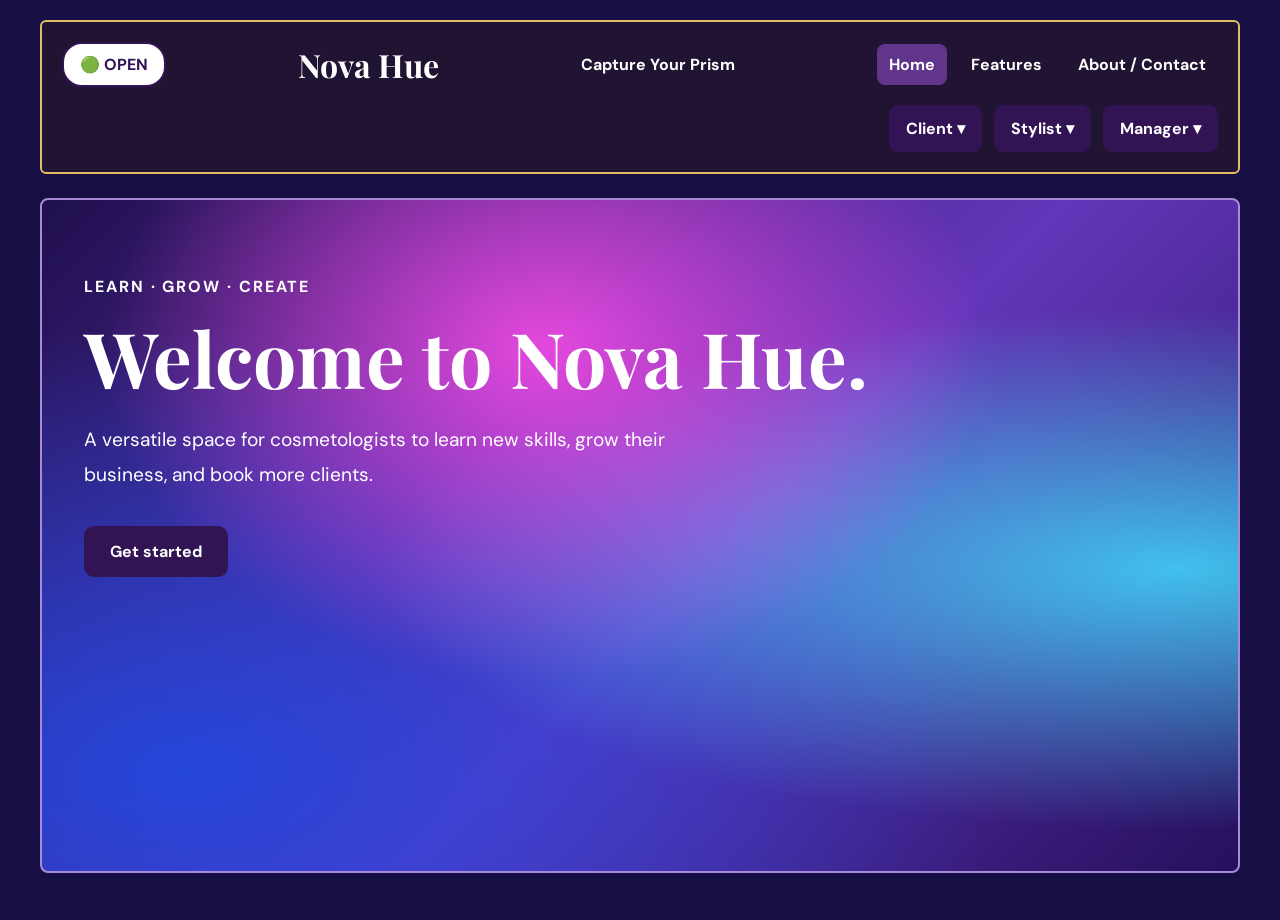
==== commit f50702d3: "Update panel title to 'Nova Hue Feature'" ====
--- a/index.html
+++ b/index.html
@@ -76,7 +76,7 @@
 <div class="panel-backdrop" id="backdrop" hidden>
 <section class="panel" role="dialog" aria-modal="true" aria-labelledby="panel-title" tabindex="-1">
 <button class="close" id="close-panel" type="button" aria-label="Close dialog">✕</button>
-<h2 id="panel-title"></h2>
+<h2 id="panel-title"> Nova Hue Feature</h2>
 <div id="panel-body"></div>
 </section>
 </div>
--- a/style.css
+++ b/style.css
@@ -1,14 +1,17 @@
 @import url('https://fonts.googleapis.com/css2?family=DM+Sans:wght@400;500;600;700&family=Playfair+Display:wght@400;600;700&display=swap');
 
-/* NovaHue Colors */
+/* NOVA HUE — GLOBAL DESIGN */
+
 :root {
-color-scheme: dark;
---amethyst: #4F1E94;
---lavender: #9B5FC0;
---gold: #E6C56B;
---white: #FFFFFF;
---deep-blue: #111B4C;
---deep-purple: #2A0E4F;
+color-scheme: light;
+font-family: "DM Sans", sans-serif;
+--purple-dark: #321454;
+--purple: #60358b;
+--purple-light: #eee3f5;
+--cream: #f7f5ef;
+--sage: #e7eee5;
+--text: #20211d;
+--white: #ffffff;
 }
 
 * {
@@ -16,143 +19,108 @@
 }
 
 html {
-min-height: 100%;
+scroll-behavior: smooth;
 }
 
 body {
 min-height: 100vh;
 margin: 0;
-font-family: "DM Sans", sans-serif;
-color: var(--white);
-background:
-radial-gradient(ellipse at 38% 25%, rgba(235, 65, 255, 0.85) 0%, transparent 48%),
-radial-gradient(ellipse at 95% 48%, rgba(73, 213, 255, 0.85) 0%, transparent 45%),
-radial-gradient(ellipse at 15% 85%, rgba(35, 65, 255, 0.8) 0%, transparent 55%),
-linear-gradient(135deg, #101B50 0%, #4431A0 50%, #7A3BC0 100%);
-background-attachment: fixed;
-}
-
-/* Header */
-header,
-.site-header {
+color: var(--text);
+background: linear-gradient(
+120deg,
+var(--cream) 0%,
+var(--cream) 62%,
+var(--sage) 62%,
+var(--sage) 100%
+);
+}
+
+button,
+input,
+select,
+textarea {
+font: inherit;
+}
+
+button {
+cursor: pointer;
+}
+
+a {
+color: var(--purple-dark);
+}
+
+a:hover {
+text-decoration: underline;
+}
+
+/* KEYBOARD ACCESSIBILITY */
+
+.skip-link {
+position: absolute;
+top: -100px;
+left: 12px;
+z-index: 9999;
+background: #ffffff;
+color: #241139;
+padding: 12px 18px;
+border: 2px solid #241139;
+border-radius: 6px;
+}
+
+.skip-link:focus {
+top: 12px;
+}
+
+:focus-visible {
+outline: 3px solid #b35a00;
+outline-offset: 3px;
+}
+
+[hidden] {
+display: none !important;
+}
+
+/* HEADER */
+
+header {
 display: flex;
 align-items: center;
 justify-content: space-between;
 flex-wrap: wrap;
-gap: 16px;
-max-width: 1120px;
+gap: 18px;
+max-width: 1200px;
 margin: 0 auto;
 padding: 28px 32px;
-border: 2px solid var(--gold);
-border-radius: 12px;
 }
 
 .brand {
-color: var(--gold);
 font-family: "Playfair Display", serif;
-font-size: 1.5rem;
-font-weight: bold;
+font-size: 2rem;
+font-weight: 700;
+color: var(--purple-dark);
 text-decoration: none;
 }
 
-.tagline {
-color: var(--white);
-font-size: 0.9rem;
-}
-
-/* Navigation */
-nav,
-.page-nav {
-display: flex;
-align-items: center;
-flex-wrap: wrap;
-gap: 16px;
-}
-
-nav a,
-.page-nav a {
-color: var(--white);
-text-decoration: none;
-}
-
-nav a:hover,
-.page-nav a:hover {
-color: var(--gold);
-}
-
-/* Main Content */
-main {
-display: grid;
-align-content: center;
-min-height: 72vh;
-max-width: 1120px;
-margin: 20px auto;
-padding: 48px 32px;
-border: 2px solid var(--lavender);
-border-radius: 12px;
-}
-
-.eyebrow {
-margin: 0 0 18px;
-color: var(--gold);
-font-size: 0.78rem;
-font-weight: bold;
-letter-spacing: 0.12em;
-text-transform: uppercase;
-}
-
-h1 {
-max-width: 700px;
-margin: 0;
-color: var(--white);
-font-family: "Playfair Display", serif;
-font-size: clamp(3rem, 7vw, 5.8rem);
-font-weight: normal;
-line-height: 1.1;
-}
-
-h2,
-h3 {
-color: var(--gold);
-}
-
-.intro {
-max-width: 520px;
-margin: 24px 0 32px;
-color: var(--white);
-font-size: 1.1rem;
-line-height: 1.7;
-}
-
-/* Buttons */
-.button {
-display: inline-block;
-width: fit-content;
-margin: 12px 0;
-padding: 14px 22px;
-background: var(--amethyst);
-color: var(--white);
-border: 2px solid var(--gold);
-border-radius: 8px;
-font-weight: bold;
-text-decoration: none;
-cursor: pointer;
-}
-
-.button:hover {
-background: var(--lavender);
-}
-
-button {
-font-family: inherit;
-}
-
-#store-status-btn {
-outline: 2px solid var(--gold);
-outline-offset: 3px;
-}
-
-/* Dropdown Menus */
+.brand:hover {
+text-decoration: underline;
+}
+
+.tagline button {
+border: none;
+background: transparent;
+color: var(--purple-dark);
+font-weight: 700;
+padding: 10px;
+}
+
+.tagline button:hover {
+text-decoration: underline;
+}
+
+/* NAVIGATION */
+
+.page-nav,
 .modes-container {
 display: flex;
 align-items: center;
@@ -160,194 +128,596 @@
 gap: 12px;
 }
 
+.page-nav a {
+color: var(--purple-dark);
+font-weight: 700;
+text-decoration: none;
+padding: 10px 12px;
+border-radius: 8px;
+}
+
+.page-nav a:hover,
+.page-nav a[aria-current="page"] {
+background: var(--purple-dark);
+color: var(--white);
+}
+
 .mode-item {
 position: relative;
 }
 
-.dropdown,
-.client-dropdown,
-.stylist-dropdown,
-.manager-dropdown {
+.mode-toggle {
+background: var(--purple-dark);
+color: var(--white);
+border: 2px solid var(--purple-dark);
+border-radius: 9px;
+padding: 11px 15px;
+font-weight: 700;
+}
+
+.mode-toggle:hover,
+.mode-toggle[aria-expanded="true"] {
+background: var(--purple);
+color: var(--white);
+}
+
+/* DROPDOWN MENUS */
+
+.dropdown {
 display: none;
 position: absolute;
-top: 100%;
-left: 0;
-min-width: 220px;
+top: calc(100% + 5px);
+right: 0;
+z-index: 100;
+min-width: 270px;
+max-width: min(90vw, 340px);
 padding: 12px;
-background: var(--deep-purple);
-border: 2px solid var(--gold);
-border-radius: 10px;
-z-index: 100;
-box-shadow: 0 8px 20px rgba(0, 0, 0, 0.3);
-}
-
-.dropdown.open,
-.client-dropdown.open,
-.stylist-dropdown.open,
-.manager-dropdown.open {
+background: var(--white);
+border: 2px solid var(--purple-dark);
+border-radius: 12px;
+box-shadow: 0 8px 24px rgba(0,0,0,.2);
+}
+
+.dropdown.open {
 display: flex;
 flex-direction: column;
-gap: 8px;
-}
-
-.dropdown button,
-.client-dropdown button,
-.stylist-dropdown button,
-.manager-dropdown button {
+gap: 6px;
+}
+
+.dropdown button {
 width: 100%;
-padding: 10px;
+padding: 12px;
+background: var(--purple-light);
+color: var(--purple-dark);
+border: 1px solid #b9a0ca;
+border-radius: 7px;
+text-align: left;
+font-weight: 600;
+}
+
+.dropdown button:hover,
+.dropdown button:focus-visible {
+background: var(--purple-dark);
 color: var(--white);
-background: var(--amethyst);
-border: 1px solid var(--gold);
-border-radius: 6px;
+}
+
+/* STORE STATUS */
+
+.status-button {
+background: var(--white);
+color: var(--purple-dark);
+border: 2px solid var(--purple-dark);
+border-radius: 20px;
+padding: 10px 16px;
+font-weight: 700;
+}
+
+/* HOMEPAGE */
+
+main {
+max-width: 1120px;
+margin: 0 auto;
+padding: 75px 32px 110px;
+}
+
+.eyebrow {
+color: var(--purple-dark);
+font-weight: 700;
+letter-spacing: .12em;
+text-transform: uppercase;
+}
+
+h1,
+h2,
+h3 {
+font-family: "Playfair Display", serif;
+color: var(--purple-dark);
+}
+
+h1 {
+font-size: clamp(2.5rem, 6vw, 5rem);
+line-height: 1.15;
+margin: 16px 0 22px;
+}
+
+.intro {
+max-width: 650px;
+font-size: 1.2rem;
+line-height: 1.8;
+}
+
+.button,
+.primary {
+display: inline-block;
+background: var(--purple-dark);
+color: var(--white);
+border: 2px solid var(--purple-dark);
+border-radius: 10px;
+padding: 13px 24px;
+font-weight: 700;
+margin-top: 14px;
+}
+
+.button:hover,
+.primary:hover {
+background: var(--purple);
+color: var(--white);
+}
+
+.secondary {
+background: var(--white);
+color: var(--purple-dark);
+border: 2px solid var(--purple-dark);
+border-radius: 8px;
+padding: 9px 14px;
+font-weight: 600;
+}
+
+.secondary:hover {
+background: var(--purple-light);
+}
+
+/* POPUP DIALOG */
+
+.panel-backdrop {
+position: fixed;
+inset: 0;
+z-index: 200;
+display: none;
+align-items: center;
+justify-content: center;
+background: rgba(15, 8, 24, .8);
+padding: 20px;
+}
+
+.panel-backdrop.open {
+display: flex;
+}
+
+.panel {
+position: relative;
+width: min(100%, 650px);
+max-height: 90vh;
+overflow-y: auto;
+padding: 28px;
+background: var(--white);
+color: var(--text);
+border-radius: 16px;
+box-shadow: 0 12px 40px rgba(0,0,0,.3);
+}
+
+.panel h2 {
+padding-right: 45px;
+margin-top: 5px;
+}
+
+.close {
+position: absolute;
+top: 14px;
+right: 14px;
+background: var(--purple-dark);
+color: var(--white);
+border: none;
+border-radius: 7px;
+padding: 9px 13px;
+font-size: 1.2rem;
+}
+
+.close:hover {
+background: var(--purple);
+}
+
+/* FORMS */
+
+.field {
+display: block;
+margin: 14px 0;
+font-weight: 600;
+}
+
+.field span {
+display: block;
+margin-bottom: 7px;
+}
+
+.field input,
+.field select,
+.field textarea,
+.panel input,
+.panel select,
+.panel textarea {
+display: block;
+width: 100%;
+max-width: 100%;
+margin-top: 6px;
+padding: 12px;
+border: 2px solid #65526d;
+border-radius: 8px;
+background: var(--white);
+color: var(--text);
+}
+
+.field textarea {
+min-height: 110px;
+resize: vertical;
+}
+
+input[aria-invalid="true"],
+textarea[aria-invalid="true"],
+select[aria-invalid="true"] {
+border-color: #a00020;
+border-width: 3px;
+}
+
+fieldset {
+border: 2px solid var(--purple-dark);
+border-radius: 8px;
+padding: 16px;
+}
+
+legend {
+font-weight: 700;
+color: var(--purple-dark);
+}
+
+.error {
+color: #a00020;
+font-weight: 700;
+}
+
+.note {
+color: #49434d;
+line-height: 1.6;
+}
+
+/* FEATURE ITEMS */
+
+.item {
+margin: 12px 0;
+padding: 15px;
+background: #f5f0fa;
+color: var(--text);
+border: 1px solid #c8b8d8;
+border-radius: 10px;
+}
+
+.item p {
+margin: 8px 0;
+}
+
+.actions {
+display: flex;
+flex-wrap: wrap;
+gap: 12px;
+}
+
+/* PHOTO UPLOAD */
+
+.photo-picker {
+display: inline-block;
+background: var(--purple-dark);
+color: var(--white);
+padding: 13px 20px;
+border-radius: 9px;
+font-weight: 700;
 cursor: pointer;
-}
-
-.dropdown button:hover,
-.client-dropdown button:hover,
-.stylist-dropdown button:hover,
-.manager-dropdown button:hover {
-background: var(--lavender);
-}
-
-/* Features and About Pages */
-.features-page {
-display: block;
-max-width: 1120px;
-margin: 20px auto;
-padding: 48px 24px;
-color: var(--white);
-}
-
-.features-page h1 {
-max-width: none;
-font-size: clamp(2rem, 5vw, 3rem);
-color: var(--white);
-}
-
-.features-grid {
-display: grid;
-grid-template-columns: repeat(3, minmax(0, 1fr));
-gap: 24px;
-margin-top: 32px;
-}
-
-.feature-card {
-padding: 24px;
-background: rgba(50, 0, 80, 0.85);
-border: 2px solid var(--gold);
-border-radius: 12px;
-color: var(--white);
-}
-
-.feature-card h2 {
-margin-top: 0;
-color: var(--gold);
-font-size: 1.3rem;
-}
-
-.feature-card p {
-color: var(--white);
-line-height: 1.7;
-}
-
-/* Footer */
-footer {
-padding: 24px;
-color: var(--white);
-text-align: center;
-}
-
-/* Tablet Layout */
-@media (min-width: 600px) and (max-width: 900px) {
-.features-grid {
-grid-template-columns: repeat(2, minmax(0, 1fr));
-}
-}
-
-/* Mobile Layout */
+margin: 12px 0;
+}
+
+.photo-picker:hover {
+background: var(--purple);
+}
+
+.visually-hidden-file {
+position: absolute;
+width: 1px !important;
+height: 1px;
+overflow: hidden;
+clip-path: inset(50%);
+}
+
+.photo-picker:has(+ .visually-hidden-file:focus-visible) {
+outline: 3px solid #b35a00;
+outline-offset: 3px;
+}
+
+.thumb {
+max-width: 160px;
+max-height: 160px;
+object-fit: cover;
+border: 2px solid var(--purple-dark);
+border-radius: 10px;
+}
+
+/* RESPONSIVE DESIGN */
+
 @media (max-width: 768px) {
-header,
-.site-header {
+header {
+padding: 20px;
 flex-direction: column;
 align-items: stretch;
+gap: 14px;
+}
+
+.brand {
+font-size: 1.8rem;
+}
+
+.page-nav,
+.modes-container {
+width: 100%;
+justify-content: flex-start;
+gap: 8px;
+}
+
+.mode-item {
+flex: 1 1 auto;
+}
+
+.mode-toggle {
+width: 100%;
+}
+
+.dropdown {
+left: 0;
+right: auto;
+min-width: min(85vw, 300px);
+}
+
+main {
+padding: 45px 22px 75px;
+}
+
+.intro {
+font-size: 1.05rem;
+}
+
+.panel {
+padding: 22px 16px;
+max-height: 92vh;
+}
+}
+
+@media (max-width: 400px) {
+.dropdown {
+min-width: min(80vw, 280px);
+}
+
+.page-nav a {
+padding: 8px;
+}
+
+.mode-toggle {
+padding: 10px;
+}
+}
+
+@media (prefers-reduced-motion: reduce) {
+html {
+scroll-behavior: auto;
+}
+
+*,
+*::before,
+*::after {
+animation-duration: .01ms !important;
+transition-duration: .01ms !important;
+}
+}
+/* Restore NovaHue purple background */
+
+body {
+background: linear-gradient(
+135deg,
+#f5f0fa 0%,
+#e8d4f5 35%,
+#c59be5 65%,
+#9b5fc0 100%
+);
+background-attachment: fixed;
+}
+/* NOVAHUE NAVIGATION POSITION FIX */
+
+/* Keep navigation on the right */
+.modes-container {
+display: flex;
+justify-content: flex-end;
+align-items: center;
 gap: 12px;
-padding: 16px;
-}
-
-.tagline {
-margin-right: 0;
-text-align: center;
-}
-
+width: 100%;
+margin-left: auto;
+}
+
+/* Position each dropdown under its button */
+.mode-item {
+position: relative;
+}
+
+/* Prevent dropdowns from extending off screen */
+.dropdown {
+left: auto;
+right: 0;
+width: 280px;
+max-width: calc(100vw - 32px);
+z-index: 1000;
+}
+
+/* Keep dropdown buttons readable */
+.dropdown button {
+width: 100%;
+white-space: normal;
+text-align: left;
+}
+
+/* Mobile adjustments */
+@media (max-width: 768px) {
 .modes-container {
-flex-direction: column;
-align-items: stretch;
+justify-content: flex-end;
+flex-wrap: wrap;
 width: 100%;
-gap: 12px;
-}
-
-.mode-item {
-width: 100%;
-text-align: center;
-}
-
-.dropdown,
-.client-dropdown,
-.stylist-dropdown,
-.manager-dropdown {
-position: static;
-width: 100%;
-max-width: 100%;
-min-width: 0;
-white-space: normal;
-}
-
-nav,
-.page-nav {
-justify-content: center;
+}
+
+.dropdown {
+left: auto;
+right: 0;
+max-width: calc(100vw - 32px);
+}
+}
+/* NOVAHUE ORIGINAL-STYLE GRADIENT */
+
+body {
+background: #170e43;
+color: #ffffff;
 }
 
 main {
-min-height: auto;
-padding: 30px 20px;
-}
-}
-
-/* Small Phone Layout */
-@media (max-width: 599px) {
-.features-grid {
-grid-template-columns: 1fr;
-}
-
-.features-page {
-padding: 24px 16px;
-}
-
-.page-nav {
-flex-direction: column;
-align-items: center;
-}
-
-h1 {
-font-size: clamp(2.5rem, 10vw, 4rem);
-}
-
-.intro {
-font-size: 1rem;
-}
-}
-/* Nova Hue glowing supernova background */
-.hero {
+max-width: 1200px;
+min-height: 75vh;
+margin: 24px auto;
+padding: 60px 42px;
+border: 2px solid #a78bd8;
+border-radius: 8px;
+
 background:
 radial-gradient(
-ellipse at 43% 42%,
-rgba(255, 104, 226, 0.95) 0%,
-rgba(182, 67, 244, 0.85) 23%,
-rgba(103, 74, 225, 0.78) 47%,
-rgba(42, 93, 197, 0.85) 73%,
-#14245d 100%
+ellipse at 42% 22%,
+rgba(255, 78, 235, 0.85),
+transparent 45%
+),
+radial-gradient(
+ellipse at 95% 55%,
+rgba(65, 220, 255, 0.85),
+transparent 50%
+),
+radial-gradient(
+ellipse at 12% 85%,
+rgba(30, 75, 230, 0.85),
+transparent 55%
+),
+linear-gradient(
+135deg,
+#20104f,
+#6436ba 55%,
+#25105d
 );
 }
 
-
+main h1,
+main .eyebrow,
+main .intro {
+color: #ffffff;
+}
+
+header {
+background: #211433;
+border: 2px solid #e0bc66;
+max-width: 1200px;
+margin: 20px auto;
+padding: 20px;
+border-radius: 6px;
+}
+
+header .brand,
+header .tagline button {
+color: #ffffff;
+}
+/* NOVAHUE RIGHT-SIDE MENU FIX */
+
+/* Move all three menus to the right */
+.modes-container {
+display: flex !important;
+justify-content: flex-end !important;
+align-items: center;
+flex-wrap: wrap;
+gap: 12px;
+width: 100%;
+margin-left: auto;
+}
+
+/* Anchor dropdowns to their buttons */
+.mode-item {
+position: relative;
+}
+
+/* Open dropdowns toward the left */
+.mode-item .dropdown {
+position: absolute;
+top: calc(100% + 6px);
+left: auto !important;
+right: 0 !important;
+width: 280px;
+max-width: calc(100vw - 32px);
+z-index: 9999;
+}
+
+/* Prevent menu text from being cut off */
+.mode-item .dropdown button {
+white-space: normal;
+overflow-wrap: anywhere;
+text-align: left;
+}
+
+/* On narrow screens, keep menus usable */
+@media (max-width: 768px) {
+.modes-container {
+justify-content: flex-end !important;
+}
+
+.mode-item .dropdown {
+width: min(280px, calc(100vw - 32px));
+}
+}
+/* NOVAHUE NAVIGATION ACCESSIBILITY FIX */
+
+/* Make all navigation links visible */
+.page-nav a {
+color: #ffffff !important;
+font-weight: 700;
+text-decoration: none;
+}
+
+/* Keep the active page highlighted */
+.page-nav a[aria-current="page"] {
+background-color: #60358b;
+color: #ffffff !important;
+}
+
+/* Make links visible when hovering */
+.page-nav a:hover,
+.page-nav a:focus-visible {
+background-color: #60358b;
+color: #ffffff !important;
+text-decoration: underline;
+}
+
+/* Visible keyboard focus */
+.page-nav a:focus-visible {
+outline: 3px solid #ffd76a;
+outline-offset: 3px;
+}
+
+
+
+
+
+
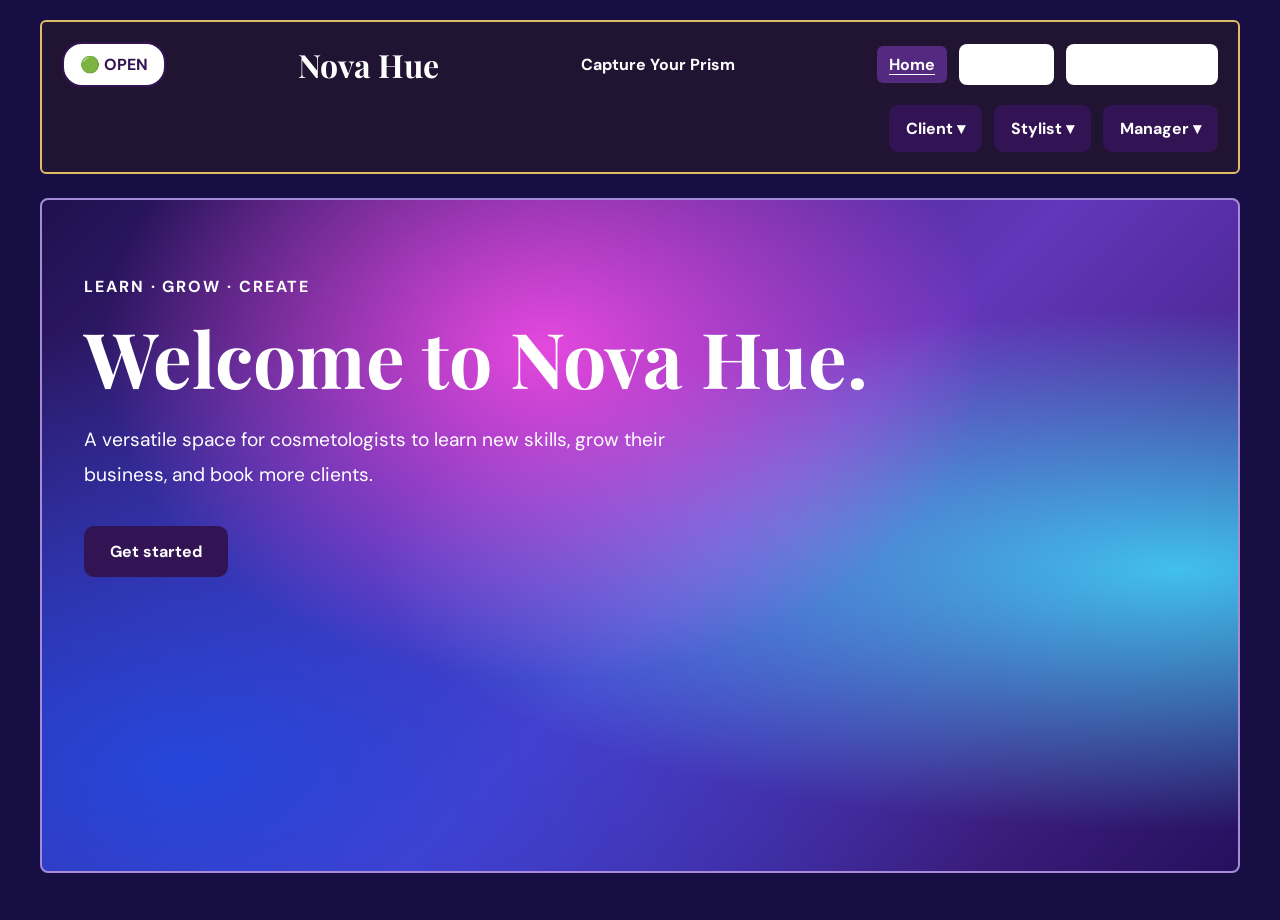
==== commit 82747fd5: "Add meta description to index.html Added a meta description for SEO and user clarity." ====
--- a/index.html
+++ b/index.html
@@ -5,7 +5,7 @@
 <meta name="viewport" content="width=device-width, initial-scale=1.0">
 <title>Nova Hue | Capture Your Prism</title>
 <link rel="stylesheet" href="style.css">
-<link rel="stylesheet" href="accessibility.css">
+<meta name="description" content="Nova Hue helps cosmetologists manage appointments, explore hair color tools, organize salon operations, and grow their skills.">
 </head>
 <body>
 <a class="skip-link" href="#main-content">Skip to main content</a>
@@ -21,7 +21,7 @@
 <nav class="page-nav" aria-label="Site pages">
 <a href="index.html" aria-current="page">Home</a>
 <a href="features.html">Features</a>
-<a href="contact.html">About / Contact</a>
+<a href="about.html"> About / Contact </a>
 </nav>
 
 <nav class="modes-container" aria-label="Feature menus">
--- a/style.css
+++ b/style.css
@@ -715,9 +715,57 @@
 outline: 3px solid #ffd76a;
 outline-offset: 3px;
 }
-
-
-
-
-
-
+/* Milestone 3: Accessibility contrast fixes */
+
+/* Navigation links */
+.page-nav a,
+.page-nav a:visited {
+color: #241238;
+background-color: #FFFFFF;
+text-decoration: underline;
+text-underline-offset: 4px;
+}
+
+/* Current page navigation */
+.page-nav a[aria-current="page"] {
+color: #FFFFFF;
+background-color: #542A80;
+padding: 8px 12px;
+border-radius: 6px;
+font-weight: 700;
+}
+
+/* Brand link */
+.brand,
+.brand:visited {
+color: #241238;
+}
+
+/* Footer text and links */
+footer {
+background-color: #352348;
+color: #FFFFFF;
+}
+
+footer a,
+footer a:visited {
+color: #FFFFFF;
+text-decoration: underline;
+}
+
+/* Visible keyboard focus */
+a:focus-visible,
+button:focus-visible,
+input:focus-visible,
+select:focus-visible,
+textarea:focus-visible {
+outline: 3px solid #E6B800;
+outline-offset: 3px;
+}
+
+
+
+
+
+
+
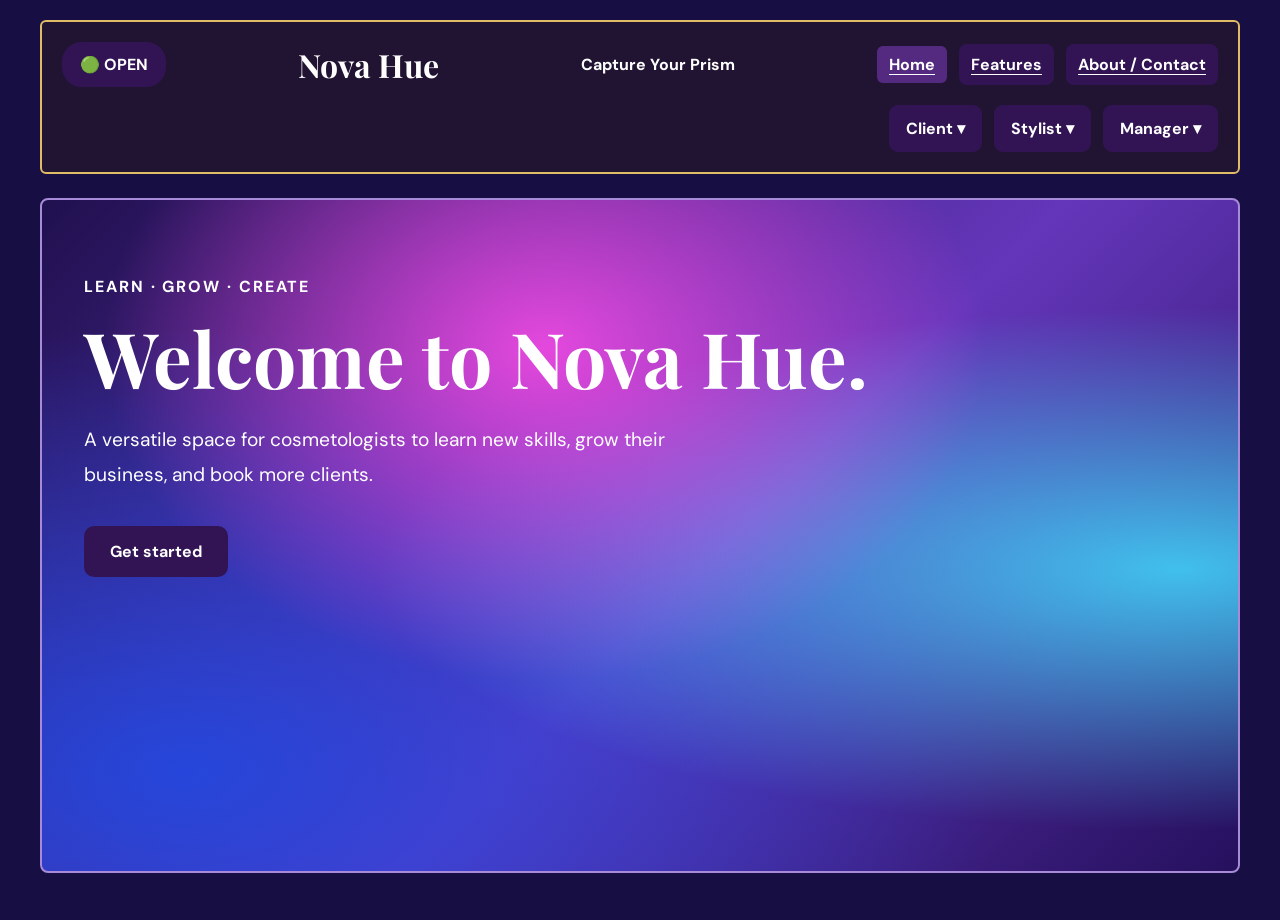
==== commit f74fbecf: "Implement feature opening from URL hash Add functionality to open features based on URL hash changes" ====
--- a/index.html
+++ b/index.html
@@ -492,6 +492,17 @@
 $('status-text').textContent=isOpen?'OPEN':'CLOSED';
 $('store-status-btn').firstChild.textContent=isOpen?'🟢 ':'🔴 ';
 };
+  function openFeatureFromHash() {
+const key = decodeURIComponent(window.location.hash.slice(1));
+
+if (Object.prototype.hasOwnProperty.call(features, key)) {
+features[key]();
+}
+}
+
+window.addEventListener('hashchange', openFeatureFromHash);
+openFeatureFromHash();
+
 </script>
 </body>
 </html>
--- a/style.css
+++ b/style.css
@@ -762,10 +762,174 @@
 outline: 3px solid #E6B800;
 outline-offset: 3px;
 }
-
-
-
-
-
-
-
+/* MILESTONE 3 — FEATURES AND ABOUT CONTRAST */
+
+/* Features page: dark text on light cards */
+.features-main .features-intro,
+.features-main .feature-card,
+.features-main .feature-card p,
+.features-main .feature-note,
+.features-main .feature-note p {
+color: #20211d;
+}
+
+.features-main .feature-card h2,
+.features-main .feature-note h2,
+.features-main .feature-card a {
+color: #321454;
+}
+
+/* White text on the dark gradient outside cards */
+.features-main > h1,
+.features-main > .eyebrow,
+.features-main #tools-heading {
+color: #ffffff;
+}
+
+/* About page: dark text on light backgrounds */
+.about-page .about-hero,
+.about-page .about-section,
+.about-page .contact-section,
+.about-page .about-card {
+color: #25202c;
+}
+
+.about-page h1,
+.about-page h2,
+.about-page h3,
+.about-page .eyebrow {
+color: #28123f;
+}
+
+/* Keep navigation readable on dark headers */
+header .page-nav a,
+header .page-nav a:visited {
+background: #ffffff;
+color: #321454 !important;
+}
+
+header .page-nav a:hover,
+header .page-nav a:focus-visible,
+header .page-nav a[aria-current="page"] {
+background: #542a80;
+color: #ffffff !important;
+}
+
+/* Visible keyboard focus */
+a:focus-visible,
+button:focus-visible {
+outline: 3px solid #ffd76a;
+outline-offset: 3px;
+}
+/* NOVAHUE — ACCESSIBLE PURPLE BUTTONS */
+
+/* Main buttons */
+button,
+.button,
+.primary,
+.secondary,
+.submit-button,
+.photo-picker,
+.status-button {
+background-color: #321454;
+color: #ffffff;
+border: 2px solid #321454;
+}
+
+/* Navigation links styled as buttons */
+header .page-nav a,
+header .page-nav a:visited {
+background-color: #321454;
+color: #ffffff !important;
+border-radius: 8px;
+}
+
+/* Dropdown menu buttons */
+.mode-toggle,
+.dropdown button {
+background-color: #321454;
+color: #ffffff;
+border: 2px solid #321454;
+}
+
+/* Hover and active states */
+button:hover,
+.button:hover,
+.primary:hover,
+.secondary:hover,
+.submit-button:hover,
+.photo-picker:hover,
+.status-button:hover,
+header .page-nav a:hover,
+header .page-nav a[aria-current="page"],
+.mode-toggle:hover,
+.dropdown button:hover {
+background-color: #542a80;
+color: #ffffff !important;
+}
+
+/* Keyboard accessibility */
+button:focus-visible,
+a:focus-visible,
+.photo-picker:focus-visible {
+outline: 3px solid #ffd76a;
+outline-offset: 3px;
+}
+/* MILESTONE 3 — ABOUT PAGE HEADER CONTRAST */
+
+.about-header {
+background-color: #211433;
+}
+
+/* Nova Hue logo */
+.about-header .brand,
+.about-header .brand:visited {
+color: #ffffff !important;
+}
+
+/* Navigation buttons */
+.about-header .page-nav a,
+.about-header .page-nav a:visited {
+background-color: #321454;
+color: #ffffff !important;
+border: 2px solid #ffffff;
+font-weight: 700;
+}
+
+/* Hover, keyboard focus, and current page */
+.about-header .page-nav a:hover,
+.about-header .page-nav a:focus-visible,
+.about-header .page-nav a[aria-current="page"] {
+background-color: #542a80;
+color: #ffffff !important;
+}
+
+/* Visible keyboard focus */
+.about-header a:focus-visible {
+outline: 3px solid #ffd76a;
+outline-offset: 3px;
+}
+/* MILESTONE 3 — ABOUT FOOTER CONTRAST */
+
+.about-footer {
+background-color: #211433;
+color: #ffffff;
+border-radius: 8px;
+}
+
+.about-footer p {
+color: #ffffff;
+}
+.about-footer {
+color: #28123f;
+}
+
+
+
+
+
+
+
+
+
+
